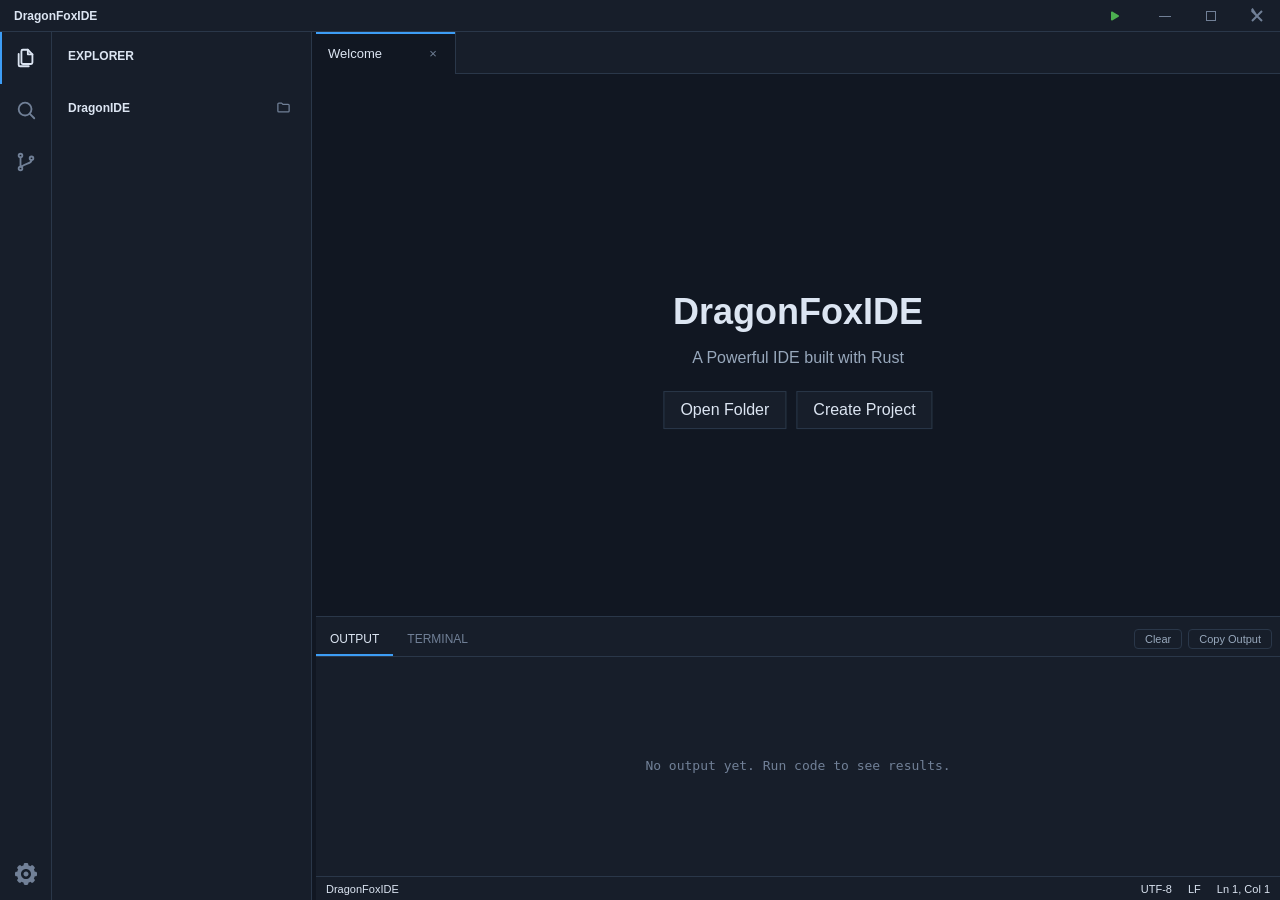
==== DragonFoxxDE/web/index.html @ bcfae8fe "removed database icon. useless :(" ====
<!DOCTYPE html>
<html lang="en">

<head>
    <meta charset="UTF-8">
    <meta name="viewport" content="width=device-width, initial-scale=1.0">
    <title>DragonFoxIDE</title>

    <link rel="stylesheet" href="css/main.css">

    <link rel="stylesheet" href="css/titlebar.css">

    <link rel="stylesheet" href="css/settings.css">

    <link id="highlight-theme" rel="stylesheet" href="css/themes/dark.css">

</head>

<body>

    <!-- Custom title bar-->
    <div id="titlebar">

        <div id="titlebar-content">
            <div id="titlebar-left" data-tauri-drag-region>
                <span id="app-title">DragonFoxIDE</span>
            </div>

            <div id="titlebar-center" data-tauri-drag-region>

            </div>

            <div id="titlebar-right">

                <button id="run-btn" class="titlebar-button run-button" title="Run Code (Ctrl+Alt+R)">
                    <svg width="16" height="16" viewBox="0 0 16 16">
                        <path fill="currentColor"
                            d="M11.596 8.697l-6.363 3.692c-.54.313-1.233-.066-1.233-.697V4.308c0-.63.692-1.01 1.233-.696l6.363 3.692a.802.802 0 0 1 0 1.393z" />
                    </svg>
                </button>
                <button id="minimize-btn" class="titlebar-button" title="Minimize">
                    <svg width="16" height="16" viewBox="0 0 16 16">
                        <path fill="currentColor" d="M14 8v1H2V8z" />
                    </svg>
                </button>

                <button id="maximize-btn" class="titlebar-button" title="Maximize">
                    <svg width="16" height="16" viewBox="0 0 16 16">
                        <path fill="currentColor" d="M3 3v10h10V3H3zm9 9H4V4h8v8z" />
                    </svg>
                </button>

                <button id="close-btn" class="titlebar-button" title="Close">
                    <svg width="16" height="16" viewBox="0 0 16 16">
                        <path fill="currentColor"
                            d="M2.3 1.3l1.4-1.4L8 6.6l4.3-4.3 1.4 1.4L9.4 8l4.3 4.3-1.4 1.4L8 9.4l-4.3 4.3-1.4-1.4L6.6 8 2.3 3.7z" />
                    </svg>
                </button>
            </div>
        </div>
    </div>

    <div id="app">

        <aside id="activity-bar">
            <button class="activity-button active" id="explorer-activity-btn" title="Explorer">
                <svg width="22" height="22" viewBox="0 0 24 24" fill="none" stroke="currentColor" stroke-width="2"
                    stroke-linecap="round" stroke-linejoin="round">
                    <path d="M14 3H8.5A1.5 1.5 0 0 0 7 4.5V17a1.5 1.5 0 0 0 1.5 1.5h9A1.5 1.5 0 0 0 19 17V8z" />
                    <path d="M14 3v5h5" />
                    <path d="M4 7.5v12A1.5 1.5 0 0 0 5.5 21H15" />
                </svg>
            </button>
            <button class="activity-button" id="search-activity-btn" title="Search (Ctrl+Shift+F)">
                <svg width="22" height="22" viewBox="0 0 24 24" fill="none" stroke="currentColor" stroke-width="2"
                    stroke-linecap="round">
                    <circle cx="11" cy="11" r="7" />
                    <line x1="16.5" y1="16.5" x2="21" y2="21" />
                </svg>
            </button>
            <button class="activity-button" id="git-activity-btn" title="Source Control (Ctrl+Shift+G)">
                <svg width="22" height="22" viewBox="0 0 24 24" fill="none" stroke="currentColor" stroke-width="2"
                    stroke-linecap="round">
                    <circle cx="6" cy="5" r="2" />
                    <circle cx="6" cy="19" r="2" />
                    <circle cx="18" cy="8" r="2" />
                    <path d="M6 7v10M18 10c0 4-6 3-11.5 7.5" />
                </svg>
                <span id="git-badge" class="activity-badge" style="display: none;"></span>
            </button>

            <div class="activity-spacer"></div>

            <button class="activity-button" id="settings-button" title="Settings"><img src="assets/icon/setting.svg"
                    alt="setting"></button>
        </aside>

        <aside id="sidebar">

            <div class="sidebar-header">
                <span data-i18n="explorer">EXPLORER</span>
            </div>

            <div id="file-explorer">

                <div class="explorer-section">
                    <span id="workspace-name" title="Click to open folder">DragonIDE</span>
                    <button id="explorer-open-btn-icon" class="explorer-header-btn" title="Open Folder">
                        <svg width="15" height="15" viewBox="0 0 24 24" fill="none" stroke="currentColor"
                            stroke-width="2" stroke-linejoin="round">
                            <path d="M3 6.5A1.5 1.5 0 0 1 4.5 5H9l2 2h8.5A1.5 1.5 0 0 1 21 8.5v9a1.5 1.5 0 0 1-1.5 1.5h-15A1.5 1.5 0 0 1 3 17.5z" />
                        </svg>
                    </button>
                </div>

                <div id="file-tree"></div>

            </div>

            <div id="search-view" style="display: none;">
                <input type="text" id="search-input" placeholder="Search in files..." autocomplete="off"
                    spellcheck="false">

                <label class="search-option">
                    <input type="checkbox" id="search-case-check">
                    <span data-i18n="caseSensitive">Case Sensitive</span>
                </label>

                <div id="search-summary" class="search-summary"></div>
                <div id="search-results"></div>
            </div>

            <div id="git-view" style="display: none;">
                <div id="git-no-repo" style="display: none;">
                    <p class="git-hint">This folder is not a Git repository.</p>

                    <button id="git-init-btn" class="git-button primary">Initialize Repository</button>
                </div>

                <div id="git-repo">
                    <div class="git-top">
                        <span id="git-branch" class="git-branch"></span>

                        <button id="git-refresh-btn" class="git-icon-btn" title="Refresh">↻</button>
                    </div>

                    <textarea id="git-message" rows="3" placeholder="Message (Ctrl+Enter to commit)" spellcheck="false"></textarea>

                    <div class="git-actions">
                        <button id="git-commit-btn" class="git-button primary">Commit</button>
                        <button id="git-pull-btn" class="git-button" title="git pull">Pull</button>
                        <button id="git-push-btn" class="git-button" title="git push">Push</button>
                    </div>

                    <div id="git-note" class="git-note"></div>

                    <div class="git-lists">
                        <div class="git-section-title">
                            <span>Staged changes <span id="git-staged-count" class="git-count"></span></span>

                            <button id="git-unstage-all-btn" class="git-icon-btn" title="Unstage all">-</button>
                        </div>

                        <div id="git-staged-list"></div>

                        <div class="git-section-title">
                            <span>Changes <span id="git-changes-count" class="git-count"></span></span>

                            <button id="git-stage-all-btn" class="git-icon-btn" title="Stage All">+</button>
                        </div>

                        <div id="git-changes-list"></div>
                    </div>
                </div>
            </div>
        </aside>

        <div id="sidebar-resizer" title="Drag to resize, double-click to reset"></div>


        <main id="main">
            <div id="tabs">

                <div class="tab active">
                    <span data-i18n="welcomeTab">Welcome</span>
                    <span class="tab-close">×</span>
                </div>


            </div>

            <section id="editor">

                <div id="welcome-screen" class="welcome">

                    <h1>DragonFoxIDE</h1>

                    <p data-i18n="welcomeSub">A Powerful IDE built with Rust</p>

                    <div class="welcome-actions">

                        <button id="open-folder-button" data-i18n="openFolder">Open Folder</button>

                        <button id="create-project-button" data-i18n="createProject">Create Project</button>
                    </div>

                </div>

                <div id="editor-container" style="display: none;">
                    <div id="line-numbers"></div>

                    <div id="code-editor-wrapper">
                        <textarea id="code-editor" wrap="off" spellcheck="false" autocomplete="off"
                            autocapitalize="off"></textarea>

                        <pre id="code-highlight"><code id="code-highlight-inner"></code></pre>
                    </div>
                </div>

                <div id="image-preview" style="display: none;">
                    <div id="image-preview-stage">
                        <img id="image-preview-img" alt="">
                    </div>
                    <div id="image-preview-info"></div>
                </div>

            </section>

            <div id="bottom-panel">

                <div id="panel-resizer" title="Drag to resize"></div>

                <div class="panel-tabs">

                    <button class="panel-tab active" data-panel="output" data-i18n="output">OUTPUT</button>
                    <button class="panel-tab" data-panel="terminal" data-i18n="terminal">TERMINAL</button>

                    <div id="execution-status" class="execution-status" style="display: none;">

                        <span id="status-text">Running....</span>
                        <span id="execution-time"></span>
                        <button id="stop-btn" class="stop-btn" title="Stop (Ctrl+Alt+R)" style="display: none;">■ <span
                                data-i18n="stop">Stop</span>
                        </button>
                    </div>

                    <div class="panel-actions">
                        <button id="clear-output-btn" class="panel-action-btn" data-i18n="clear">Clear</button>
                        <button id="copy-output-btn" class="panel-action-btn" data-i18n="copyOutput">Copy
                            Output</button>
                    </div>
                </div>

                <div id="panel-content" class="panel-content-enhanced">
                    <div id="output-content" style="display: none;"></div>

                    <div id="no-output" class="no-output-message">
                        <p data-i18n="noOutput">No output yet. Run code to see results!</p>
                    </div>

                    <div id="terminal-content" style="display: none;">
                        <pre id="terminal-output"></pre>
                        <div class="terminal-input-row">
                            <span class="terminal-prompt">$</span>
                            <input type="text" id="terminal-input" autocomplete="off" spellcheck="false">
                            <button id="terminal-stop-btn" class="stop-btn" title="Stop (Ctrl+C)"
                                style="display: none;">■ Stop</button>
                        </div>
                    </div>
                </div>
            </div>
            <footer id="status-bar">
                <div id="status-left">
                    <span>DragonFoxIDE</span>
                </div>
                <div id="status-right">
                    <span>UTF-8</span>
                    <span>LF</span>
                    <span id="cursor-position">Ln 1, Col 1</span>
                    <span id="saved-indicator" style="display: none;"></span>
                    <span id="saving-indicator" style="display: none;"></span>
                </div>
            </footer>
        </main>



        <div id="settings-modal" class="modal hidden">

            <div class="modal-backdrop"></div>
            <div class="modal-content">

                <div class="modal-header">
                    <h2 data-i18n="settingsTitle">Settings</h2>
                    <button class="modal-close" id="close-settings">×</button>
                </div>

                <div class="modal-body">

                    <div class="settings-section">
                        <label class="settings-label" data-i18n="theme">Theme</label>
                        <div class="settings-options">
                            <button class="theme-option active" data-theme="dark"
                                style="--swatch: linear-gradient(135deg, #111722 50%, #3d9df5 50%)">Dark</button>
                            <button class="theme-option" data-theme="light"
                                style="--swatch: linear-gradient(135deg, #f9fbff 50%, #1676d2 50%)">Light</button>
                            <button class="theme-option" data-theme="nord"
                                style="--swatch: linear-gradient(135deg, #29313f 50%, #88c0d0 50%)">Nord</button>
                            <button class="theme-option" data-theme="monokai"
                                style="--swatch: linear-gradient(135deg, #20231d 50%, #66d9ef 50%)">Monokai</button>
                            <button class="theme-option" data-theme="ember"
                                style="--swatch: linear-gradient(135deg, #1b1512 50%, #ff8a3d 50%)">Ember</button>
                            <button class="theme-option" data-theme="midnight"
                                style="--swatch: linear-gradient(135deg, #000 50%, #5eead4 50%)">Midnight</button>
                            <button class="theme-option" data-theme="glassmorphism"
                                style="--swatch: linear-gradient(135deg, #ff7a45 50%, #965cff 50%)">Glass</button>
                            <button class="theme-option" data-theme="frost"
                                style="--swatch: linear-gradient(135deg, #f2edf0 50%, #64d7cd 50%)">Frost</button>
                        </div>
                    </div>

                    <div class="settings-section">
                        <label class="settings-label" data-i18n="fontSize">Font Size</label>
                        <div class="settings-slider">
                            <input type="range" id="font-size-slider" min="10" max="34" value="14">
                            <span id="font-size-value">14px</span>
                        </div>
                    </div>

                    <div class="settings-section">
                        <label class="settings-label" data-i18n="tabSize">Tab Size</label>
                        <div class="settings-options">
                            <button class="tab-option" data-tab-size="2">2</button>
                            <button class="tab-option active" data-tab-size="4">4</button>
                            <button class="tab-option" data-tab-size="6">6</button>
                            <button class="tab-option" data-tab-size="8">8</button>
                        </div>
                    </div>

                    <div class="settings-section">
                        <label class="settings-label">
                            <input type="checkbox" id="line-wrap-toggle">
                            <span data-i18n="wordWrap">Word Wrap</span>
                        </label>
                    </div>

                    <div class="settings-section">
                        <label class="settings-label">
                            <input type="checkbox" id="auto-save-toggle">
                            <span data-i18n="autoSave">Auto Save</span>
                        </label>

                        <div class="settings-slider">
                            <label for="auto-save-interval" style="font-size: 11px; flex: 0 0 auto;">Interval
                                (sec):</label>
                            <input type="range" id="auto-save-interval" min="1" max="30" value="3" style="flex: 1;">
                            <span id="auto-save-value"
                                style="font-size: 12px; color: var(--text-primary); min-width: 35px; text-align: right;">3s</span>
                        </div>
                    </div>

                    <div class="settings-section">
                        <label class="settings-label">
                            <input type="checkbox" id="auto-brackets-toggle" checked>
                            <span data-i18n="autoBrackets">Auto Close Brackets</span>
                        </label>
                    </div>

                    <div class="settings-section">
                        <label class="settings-label" data-i18n="language">Language</label>

                        <div class="settings-options">
                            <button class="lang-option active" data-lang="en">English</button>
                            <button class="lang-option" data-lang="es">Español</button>
                        </div>
                    </div>
                </div>
            </div>
        </div>

        <div id="find-replace-modal" class="modal hidden">

            <div class="modal-backdrop"></div>

            <div class="modal-content find-replace-modal">
                <div class="modal-header">
                    <h2 data-i18n="findReplace">Find & Replace</h2>
                    <button class="modal-close" id="close-find-replace">×</button>
                </div>

                <div class="modal-body find-replace-body">

                    <div class="find-replace-group">
                        <label for="find-input" data-i18n="find">Find:</label>

                        <div class="find-input-wrapper">

                            <input type="text" id="find-input" placeholder="Find text..." autocomplete="off">

                            <button id="find-prev-btn" class="find-nav-btn" title="Previous match">↑</button>

                            <button id="find-next-btn" class="find-nav-btn" title="Next match">↓</button>
                        </div>

                        <div class="find-counter">
                            <span id="match-counter">0/0</span>
                        </div>
                    </div>

                    <div class="find-replace-group">
                        <label for="replace-input" data-i18n="replace">Replace:</label>

                        <div class="replace-input-wrapper">
                            <input type="text" id="replace-input" placeholder="Replace with..." autocomplete="off">

                            <button id="replace-btn" class="replace-action-btn" data-i18n="replaceOne">Replace</button>
                            <button id="replace-all-btn" class="replace-action-btn" data-i18n="replaceAll">Replace
                                All</button>
                        </div>
                    </div>

                    <div class="find-options">
                        <label class="find-option-label">

                            <input type="checkbox" id="case-sensitive-check">
                            <span data-i18n="caseSensitive">Case Sensitive</span>

                        </label>

                        <label class="find-option-label">

                            <input type="checkbox" id="whole-word-check">
                            <span data-i18n="wholeWord">Whole Word</span>
                        </label>

                        <label class="find-option-label">
                            <input type="checkbox" id="regex-check">
                            <span data-i18n="regex">Regex</span>
                        </label>
                    </div>
                </div>
            </div>
        </div>

        <div id="go-to-line-modal" class="modal hidden">

            <div class="modal-backdrop"></div>

            <div class="modal-content go-to-line-modal">

                <div class="modal-header">
                    <h2 data-i18n="goToLine">Go to Line</h2>

                    <button class="modal-close" id="close-go-to-line">×</button>
                </div>


                <div class="modal-body go-to-line-body">

                    <div class="go-to-line-input-group">

                        <label for="line-input" data-i18n="lineNumber">Line Number: </label>

                        <input type="number" id="line-input" placeholder="Enter line number..." min="1"
                            autocomplete="off">

                        <button id="go-btn" class="go-btn" data-i18n="go">Go</button>
                    </div>

                    <div class="go-to-line-info">
                        <span id="total-lines">Total lines: 0</span>
                    </div>
                </div>
            </div>
        </div>
    </div>


    <div id="quick-open-modal" class="modal hidden">

        <div class="modal-backdrop"></div>
        <div class="modal-content quick-open-content">
            <input type="text" id="quick-open-input" placeholder="Search files by name..." autocomplete="off"
                spellcheck="false">
            <div id="quick-open-results"></div>
        </div>
    </div>



    <div id="file-context-menu" class="context-menu hidden">
        <div class="menu-item" id="ctx-new-file" data-i18n="newFile">New File</div>
        <div class="menu-item" id="ctx-new-folder" data-i18n="newFolder">New Folder</div>
        <div class="menu-separator"></div>
        <div class="menu-item" id="ctx-rename" data-i18n="rename">Rename</div>
        <div class="menu-item" id="ctx-delete" data-i18n="delete">Delete</div>
        <div class="menu-separator"></div>
        <div class="menu-item" id="ctx-copy-path" data-i18n="copyPath">Copy Path</div>
    </div>


    <script src="lib/highlight.min.js"></script>
    <script src="js/i18n.js"></script>
    <script src="js/settings.js"></script>
    <script src="js/icons.js"></script>
    <script src="js/go-to-line.js"></script>
    <script src="js/find-replace.js"></script>
    <script src="js/auto-save.js"></script>
    <script src="js/bracket-matching.js"></script>
    <script src="js/code-execution.js"></script>
    <script src="js/search.js"></script>
    <script src="js/quick-open.js"></script>
    <script src="js/source-control.js"></script>
    <script src="js/terminal.js"></script>
    <script src="js/panel-resize.js"></script>
    <script src="js/layout.js"></script>
    <script src="js/image-preview.js"></script>
    <script src="js/file-icons.js"></script>
    <script src="js/main.js"></script>
    <script src="js/titlebar.js"></script>
</body>

</html>
---- DragonFoxxDE/web/css/main.css ----
* {
    box-sizing: border-box;
}

html,
body {
    margin: 0;
    width: 100%;
    height: 100%;
    overflow: hidden;
    font-family: "Segoe UI", Tahoma, Geneva, Verdana, sans-serif;
    background: var(--bg-primary);
    color: var(--text-primary);
}

button {
    font: inherit;
    transition: background-color 0.18s ease, border-color 0.18s ease, color 0.18s ease, transform 0.18s ease;
}

::-webkit-scrollbar {
    width: 10px;
    height: 10px;
}

::-webkit-scrollbar-track,
::-webkit-scrollbar-corner {
    background: transparent;
}

::-webkit-scrollbar-thumb {
    background: color-mix(in srgb, var(--text-muted) 40%, transparent);
    background-clip: padding-box;
    border: 2px solid transparent;
    border-radius: 10px;
}

::-webkit-scrollbar-thumb:hover {
    background-color: color-mix(in srgb, var(--text-muted) 65%, transparent);
}

button:focus-visible {
    outline: 2px solid var(--accent-blue);
    outline-offset: 2px;
}

#app {
    display: flex;
    width: 100vw;
    height: calc(100vh - 30px);
}

#activity-bar {
    width: 52px;
    display: flex;
    flex-direction: column;
    align-items: center;
    background: var(--bg-secondary);
    border-right: 1px solid var(--border);
}

.activity-button {
    width: 52px;
    height: 52px;
    border: 0;
    background: transparent;
    color: var(--text-muted);
    cursor: pointer;
    display: flex;
    align-items: center;
    justify-content: center;
    padding: 0;
}

.activity-button img,
.activity-button svg {
    width: 22px;
    height: 22px;
    pointer-events: none;
    color: inherit;
    transition: color 0.15s ease, opacity 0.15s ease;
}

.activity-button:hover {
    color: var(--text-primary);
}

.activity-button.active {
    color: var(--text-primary);
    box-shadow: inset 2px 0 0 var(--accent-blue);
}

.activity-spacer {
    flex: 1;
}

#sidebar {
    width: 260px;
    display: flex;
    flex-direction: column;
    background: var(--bg-secondary);
    border-right: 1px solid var(--border);
}

.sidebar-header {
    height: 48px;
    display: flex;
    align-items: center;
    padding: 0 16px;
    font-size: 12px;
    font-weight: bold;
    color: var(--text-primary);
}

#file-explorer {
    padding: 8px;
    min-height: 0;
    overflow: auto;
}

.explorer-section {
    display: flex;
    align-items: center;
    justify-content: space-between;
    padding: 8px;
    font-size: 12px;
    font-weight: bold;
    color: var(--text-primary);
    user-select: none;
}

#workspace-name {
    cursor: pointer;
    overflow: hidden;
    text-overflow: ellipsis;
    white-space: nowrap;
}

#workspace-name:hover {
    color: var(--accent-blue);
}

.explorer-header-btn {
    background: transparent;
    border: none;
    cursor: pointer;
    display: grid;
    place-items: center;
    padding: 4px;
    border-radius: 4px;
    color: var(--text-muted);
    line-height: 1;
    transition: background-color 0.15s ease, color 0.15s ease;
}

.explorer-header-btn:hover {
    background: var(--accent-hover);
    color: var(--text-primary);
}

.explorer-empty {
    padding: 20px 12px;
    color: var(--text-muted);
    font-size: 13px;
}

#main {
    flex: 1;
    min-width: 0;
    display: flex;
    flex-direction: column;
}

#tabs {
    height: 42px;
    display: flex;
    background: var(--bg-secondary);
    border-bottom: 1px solid var(--border);
}

.tab {
    min-width: 140px;
    height: 42px;
    display: flex;
    align-items: center;
    justify-content: space-between;
    padding: 0 12px;
    background: var(--bg-primary);
    border-right: 1px solid var(--border);
    font-size: 13px;
    color: var(--text-secondary);
    cursor: pointer;
    transition: background-color 0.18s ease, border-color 0.18s ease, color 0.18s ease;
}

.tab:hover {
    background: var(--accent-hover);
}

.tab.active {
    color: var(--text-primary);
    box-shadow: inset 0 2px 0 var(--accent-blue);
}

.tab-close {
    display: grid;
    place-items: center;
    width: 20px;
    height: 20px;
    margin-left: 12px;
    border-radius: 5px;
    color: var(--text-muted);
    opacity: 0;
    transition: color 0.18s ease, background-color 0.18s ease, opacity 0.18s ease;
}

.tab:hover .tab-close,
.tab.active .tab-close,
.tab.unsaved .tab-close {
    opacity: 1;
}

.tab-close:hover {
    background: var(--accent-active);
    color: var(--text-primary);
}

#editor {
    flex: 1;
    min-height: 120px;
    position: relative;
    overflow: hidden;
    background: var(--bg-primary);
}

.welcome {
    position: absolute;
    top: 50%;
    left: 50%;
    transform: translate(-50%, -50%);
    text-align: center;
}

.welcome h1 {
    margin-bottom: 8px;
    font-size: 36px;
    color: var(--text-primary);
}

.welcome p {
    color: var(--text-secondary);
}

.welcome-actions {
    display: flex;
    gap: 10px;
    justify-content: center;
    margin-top: 24px;
}

.welcome-actions button {
    padding: 9px 16px;
    border: 1px solid var(--border);
    background: var(--bg-secondary);
    color: var(--text-primary);
    cursor: pointer;
}

.welcome-actions button:hover {
    background: var(--accent-hover);
}

#bottom-panel {
    height: 260px;
    min-height: 37px; /* the panel tabs stay visible */
    display: flex;
    flex-direction: column;
    background: var(--bg-secondary);
    border-top: 1px solid var(--border);
}

.panel-tabs {
    height: 36px;
    display: flex;
    border-bottom: 1px solid var(--border);
}

.panel-tab {
    padding: 0 14px;
    border: 0;
    background: transparent;
    color: var(--text-muted);
    cursor: pointer;
    font-size: 12px;
    transition: background-color 0.18s ease, color 0.18s ease;
}

.panel-tab:hover {
    color: var(--text-primary);
}

.panel-tab.active {
    color: var(--text-primary);
    box-shadow: inset 0 -2px 0 var(--accent-blue);
}

#panel-content {
    padding: 0;
    min-height: 0;
    color: var(--text-secondary);
    font-size: 13px;
}

#status-bar {
    height: 24px;
    display: flex;
    align-items: center;
    justify-content: space-between;
    padding: 0 10px;
    background: var(--bg-secondary);
    border-top: 1px solid var(--border);
    font-size: 11px;
}

#status-right {
    display: flex;
    gap: 16px;
}

#file-tree {
    padding: 4px 0;
    overflow-y: auto;
}

.file-entry {
    display: flex;
    align-items: center;
    min-height: 24px;
    padding: 2px 8px;
    color: var(--text-primary);
    font-size: 13px;
    cursor: pointer;
    user-select: none;
    border-radius: 4px;
    transition: background-color 0.15s ease, color 0.15s ease;
}

.file-entry:hover {
    background: var(--accent-hover);
}

.file-entry.directory {
    font-weight: 500;
}

.file-arrow {
    position: relative;
    width: 18px;
    height: 16px;
    flex-shrink: 0;
    color: var(--text-secondary);
    text-align: center;
}

.file-arrow.collapsed::after,
.file-arrow.expanded::after {
    content: "";
    position: absolute;
    top: 5px;
    left: 4px;
    width: 5px;
    height: 5px;
    border-right: 1px solid currentColor;
    border-bottom: 1px solid currentColor;
    transform: rotate(-45deg);
    transition: transform 0.15s ease;
}

.file-arrow.expanded::after {
    top: 3px;
    transform: rotate(45deg);
}

.file-icon {
    position: relative;
    width: 16px;
    height: 16px;
    flex-shrink: 0;
    margin-right: 5px;
    color: var(--text-secondary);
}

.file-icon.folder::before,
.file-icon.file::before {
    content: "";
    position: absolute;
    inset: 4px 1px 2px;
    border: 1px solid currentColor;
    border-radius: 2px;
}

.file-icon.folder::after {
    content: "";
    position: absolute;
    top: 2px;
    left: 2px;
    width: 7px;
    height: 4px;
    border: 1px solid currentColor;
    border-bottom: 0;
    border-radius: 2px 2px 0 0;
}

.file-icon.file::before {
    inset: 2px 3px;
}

.file-name {
    overflow: hidden;
    white-space: nowrap;
    text-overflow: ellipsis;
}

.file-children {
    margin-left: 18px;
}

#code-editor:focus {
    outline: none;
}

#code-editor::selection {
    background: color-mix(in srgb, var(--accent-blue) 45%, transparent);
}

#editor-container {
    display: flex;
    width: 100%;
    height: 100%;
    overflow: hidden;
}

#line-numbers {
    width: 56px;
    flex-shrink: 0;
    padding-top: 16px;
    background: var(--editor-line-number-bg);
    color: var(--editor-line-number);
    font-family: "Cascadia Code", "Consolas", "Courier New", monospace !important;
    font-size: 14px;
    line-height: 1.6 !important;
    text-align: right;
    user-select: none;
    overflow: hidden;
    letter-spacing: 0px !important;
    word-spacing: 0px !important;
    font-variant-ligatures: none !important;
    font-feature-settings: "liga" 0, "calt" 0 !important;
}

#line-numbers div {
    padding-right: 12px;
    height: 1.6em;
    line-height: 1.6;
    font-family: inherit;
    font-size: inherit;
}

#code-editor-wrapper {
    position: relative;
    flex: 1;
    width: 100%;
    height: 100%;
    overflow: hidden;
}

#code-editor,
#code-highlight {
    position: absolute;
    top: 0;
    left: 0;
    width: 100%;
    height: 100%;
    margin: 0 !important;
    padding: 16px !important;
    border: 0 !important;
    outline: none !important;
    box-sizing: border-box !important;
    font-family: "Cascadia Code", "Consolas", "Courier New", monospace !important;
    font-size: 14px;
    line-height: 1.6 !important;
    letter-spacing: 0px !important;
    word-spacing: 0px !important;
    tab-size: 4;
    white-space: pre;
    overflow-wrap: normal;
    word-break: normal;
    overflow: auto;
    scrollbar-gutter: stable;
    font-variant-ligatures: none !important;
    font-feature-settings: "liga" 0, "calt" 0 !important;
    -webkit-font-smoothing: antialiased !important;
    -moz-osx-font-smoothing: grayscale !important;
    text-rendering: optimizeSpeed !important;
}

#code-editor {
    resize: none !important;
    background: transparent !important;
    color: transparent !important;
    caret-color: var(--editor-cursor, #528bff) !important;
    z-index: 2;
}

#code-highlight {
    background: var(--editor-bg) !important;
    color: var(--editor-text) !important;
    pointer-events: none !important;
    z-index: 1;
}

#code-highlight code,
#code-highlight-inner,
pre#code-highlight code,
pre#code-highlight code.hljs,
code.hljs {
    display: block !important;
    background: transparent !important;
    padding: 0 !important;
    margin: 0 !important;
    border: 0 !important;
    border-radius: 0 !important;
    overflow: visible !important;
    font-family: inherit !important;
    font-size: inherit !important;
    line-height: inherit !important;
    letter-spacing: inherit !important;
    word-spacing: inherit !important;
    tab-size: inherit !important;
    white-space: inherit !important;
    font-variant-ligatures: none !important;
    font-feature-settings: "liga" 0, "calt" 0 !important;
    box-sizing: border-box !important;
}

#code-editor::-webkit-scrollbar,
#code-highlight::-webkit-scrollbar {
    width: 10px;
    height: 10px;
}

#code-editor::-webkit-scrollbar-track,
#code-highlight::-webkit-scrollbar-track {
    background: transparent;
}

#code-highlight::-webkit-scrollbar-thumb {
    background: transparent;
}





/* file tree context menu */
.context-menu {
    position: fixed;
    z-index: 2000;

    min-width: 180px;
    background: var(--bg-tertiary);
    border: 1px solid var(--border);
    border-radius: 8px;
    padding: 5px;
    box-shadow: 0 12px 28px rgba(0, 0, 0, 0.35);
    font-size: 13px;
    user-select: none;
}

.context-menu.hidden {
    display: none;
}

.context-menu .menu-item {
    min-height: 30px;
    padding: 6px 10px;
    border-radius: 4px;
    color: var(--text-primary);
    cursor: pointer;
    transition: background-color 0.15s ease;
}

.context-menu .menu-item:hover {
    background: var(--accent-hover);
}

.context-menu .menu-separator {
    height: 1px;
    background: var(--border);
    margin: 5px 4px;
}

.bracket-highlight {
    background: rgba(100, 181, 246, 0.3);
    border-bottom: 2px solid var(--accent-blue);
}

.bracket-highlight.current {
    background: rgba(100, 181, 246, 0.5);
    border-bottom: 2px solid #fff;
    font-weight: bold;
}

.matching-bracket-indicator {
    position: absolute;
    border: 1px solid var(--accent-blue);
    pointer-events: none;
    border-radius: 2px;
}

@keyframes bracket-pulse {
    0% {
        box-shadow: 0 0 0 0 rgba(100, 181, 246, 0.7);
    }

    70% {
        box-shadow: 0 0 0 10px rgba(100, 181, 246, 0);
    }

    100% {
        box-shadow: 0 0 0 0 rgba(100, 181, 246, 0);
    }
}

.bracket-pulse {
    animation: bracket-pulse 0.5s ease-out;
}


/* Code executaion style */

#run-btn {
    color: #4caf50;
    margin-right: 4px;
}

#run-btn:hover {
    background: rgba(76, 175, 80, 0.2);
    color: #66bb6a;
}

#run-btn:active {
    background: rgba(76, 175, 80, 0.3);
}

#run-btn.running {
    animation: spin-icon 1s linear infinite;
    color: #ffc107;
}

@keyframes spin-icon {
    0% {
        transform: rotate(0deg);
    }

    100% {
        transform: rotate(360deg);
    }
}

.panel-header {
    padding: 8px 14px;
    border-bottom: 1px solid var(--border);
    background: var(--bg-primary);
    display: flex;
    align-items: center;
    gap: 12px;
    font-size: 11px;
}

.execution-status {
    display: flex;
    align-items: center;
    gap: 8px;
    color: var(--accent-blue);
    font-weight: 600;
}

#execution-status {
    flex: 1;
}


.stop-btn {
    margin-left: auto;
    padding: 3px 10px;
    border: 1px solid #ff6b6b;
    background: transparent;
    color: #ff6b6b;
    border-radius: 4px;
    font-size: 11px;
    font-weight: 600;
    cursor: pointer;
}

.stop-btn:hover {
    background: rgba(255, 107, 107, 0.15);
}

#status-text {
    text-transform: uppercase;
    letter-spacing: 0.5px;
}

#execution-time {
    color: var(--text-secondary);
    font-family: monospace;
}

.panel-content-enhanced {
    flex: 1;
    overflow-y: auto;
    padding: 12px 14px;
    font-family: "Cascadia Code", monospace;
    font-size: 13px;
    line-height: 1.6;
    color: var(--text-secondary);
    word-wrap: break-word;
}

.no-output-message {
    display: flex;
    align-items: center;
    justify-content: center;
    height: 100%;
    color: var(--text-muted);
    text-align: center;
}

.no-output-message p {
    margin: 0;
}

.output-line {
    margin-bottom: 4px;
}

.output-line.success {
    color: #4caf50;
}

.output-line.error {
    color: #ff6b6b;
    font-weight: 600;
}

.output-line.info {
    color: var(--accent-blue);
}

.output-line.warning {
    color: #ffc107;
}

.panel-footer {
    display: flex;
    gap: 8px;
    padding: 8px 14px;
    border-top: 1px solid var(--border);
    background: var(--bg-primary);
}

.panel-footer-btn {
    padding: 6px 12px;
    border: 1px solid var(--border);
    background: var(--bg-secondary);
    color: var(--text-primary);
    border-radius: 4px;
    cursor: pointer;
    font-size: 11px;
    font-weight: 600;
    transition: all 0.15s ease;
}

.panel-footer-btn:hover {
    background: var(--accent-hover);
    border-color: var(--accent-active);
}

.panel-footer-btn:active {
    transform: scale(0.95);
}


#panel-resizer {
    height: 4px;
    flex-shrink: 0;
    cursor: ns-resize;
    background: transparent;
    transition: background 0.15s ease;
}

#panel-resizer:hover,
#panel-resizer.dragging {
    background: var(--accent-blue);
}

.panel-tabs {

    flex-shrink: 0;
    padding-right: 8px;
}

.panel-tabs .execution-status {
    align-self: center;
    margin-left: 16px;
    font-size: 11px;
}

.panel-actions {
    display: flex;
    gap: 6px;
    margin-left: auto;
    align-self: center;
}

.panel-action-btn {
    padding: 3px 10px;
    border: 1px solid var(--border);
    background: transparent;
    color: var(--text-secondary);
    border-radius: 4px;
    font-size: 11px;
    cursor: pointer;
}

.panel-action-btn:hover {
    background: var(--accent-hover);
    color: var(--text-primary);
}

#output-content {
    padding: 10px 14px;
    white-space: pre-wrap;
}


/* Custom terminal style */
#terminal-content {
    display: flex;
    flex-direction: column;
    height: 100%;
    min-height: 0;
    background-color: var(--editor-bg);
    color: var(--editor-text);
    font-family: Consolas, "Courier New", monospace;
    font-size: 14px;
    padding: 8px 12px;
    box-sizing: border-box;

}

#terminal-output {
    margin: 0;
    white-space: pre-wrap;
    flex: 1;
    min-height: 0;
    overflow-y: auto;
}

.terminal-input-row {
    display: flex;
    align-items: center;
    margin-top: 5px;
}

.terminal-prompt {
    color: #4CAF50;
    margin-right: 8px;
    font-weight: bold;
}

#terminal-input {
    background: transparent;
    border: none;
    color: var(--editor-text);
    font-family: inherit;
    font-size: inherit;
    flex-grow: 1;
    outline: none;
}

.terminal-command {
    color: #4CAF50;
}

.terminal-error {
    color: #ff6b6b
}

.terminal-warning {
    color: #e5c07b
}


/* Search across files */
#search-view {
    display: flex;
    flex-direction: column;
    flex: 1;
    min-height: 0;
    padding: 8px;
    gap: 8px;
}

#search-input {
    width: 100%;
    padding: 6px 8px;
    border: 1px solid var(--border);
    border-radius: 4px;
    background: var(--bg-primary);
    color: var(--text-primary);
    font-size: 13px;
    outline: none;
}

#search-input:focus {
    border-color: var(--accent-blue);
}

.search-option {
    display: flex;
    align-items: center;
    gap: 6px;
    font-size: 12px;
    color: var(--text-secondary);
    cursor: pointer;
    user-select: none;
}

.search-option input {
    accent-color: var(--accent-blue);
}

.search-summary {
    font-size: 11px;
    color: var(--text-muted);
}

#search-results {
    flex: 1;
    min-height: 0;
    overflow-y: auto;
}

.search-file-group {
    margin-bottom: 6px;
}

.search-file-name {
    padding: 4px;
    font-size: 12px;
    font-weight: 600;
    color: var(--text-primary);
    white-space: nowrap;
    overflow: hidden;
    text-overflow: ellipsis;
}

.search-file-count {
    margin-left: 6px;
    font-weight: normal;
    color: var(--text-muted);
}

.search-result {
    display: flex;
    gap: 8px;
    padding: 3px 4px 3px 14px;
    font-size: 12px;
    color: var(--text-secondary);
    border-radius: 4px;
    cursor: pointer;
    white-space: nowrap;
    overflow: hidden;
}

.search-result:hover {
    background: var(--accent-hover);
    color: var(--text-primary);
}

.search-line-number {
    min-width: 28px;
    flex-shrink: 0;
    text-align: right;
    color: var(--text-muted);
    font-family: monospace;
}

.search-line-text {
    overflow: hidden;
    text-overflow: ellipsis;
    font-family: "Cascadia Code", Consolas, monospace;
}

.search-match {
    background: #ffe600;
    color: #111111;
    font-weight: bold;
    border-radius: 2px;
    padding: 0 1px;
}

/* drag the explorer edge */
#sidebar-resizer {
    width: 4px;
    flex-shrink: 0;
    cursor: ew-resize;
    background: transparent;
    transition: background 0.15s ease;
}

#sidebar-resizer:hover,
#sidebar-resizer.dragging {
    background: var(--accent-blue);
}


/* drag tab*/
.tab.drop-before {
    box-shadow: inset 3px 0 0 var(--accent-blue);
}

.tab.drop-after {
    box-shadow: inset -3px 0 0 var(--accent-blue);
}

.tab.dragging {
    opacity: 0.5;
}


/* image preview gwakkkk */
#image-preview {
    width: 100%;
    height: 100%;
    flex-direction: column;
}

#image-preview-stage {
    flex: 1;
    min-height: 0;
    display: flex;
    overflow: auto;
    padding: 16px;

    background-image: conic-gradient(rgba(128, 128, 128, 0.15) 25%, transparent 0 50%, rgba(128, 128, 128, 0.15) 0 75%, transparent 0);
    background-size: 20px 20px;
}

#image-preview-img {
    margin: auto;
    max-width: 100%;
    max-height: 100%;
    object-fit: contain;
    cursor: zoom-in;
}

#image-preview-img.actual-size {
    max-width: none;
    max-height: none;
    cursor: zoom-out;
}

#image-preview-info {
    flex-shrink: 0;
    padding: 6px 12px;
    font-size: 12px;
    color: var(--text-muted);
    border-top: 1px solid var(--border);
    background: var(--bg-secondary);
}


/* zoom msg */
#zoom-toast {
    position: fixed;
    top: 50px;
    left: 50%;
    transform: translateX(-50%);
    padding: 6px 14px;
    border-radius: 6px;
    background: var(--bg-tertiary);
    border: 1px solid var(--border);
    color: var(--text-primary);
    font-size: 13px;
    z-index: 2000;
    opacity: 0;
    pointer-events: none;
    transition: opacity 0.15s ease;

}

#zoom-toast.visible {
    opacity: 1;
}


/* file type icons */
.file-icon.has-icon {
    background-size: 16px 16px;
    background-repeat: no-repeat;
    background-position: center;
}

.file-icon.file.has-icon::before {
    content: none;
}

.tab-name {
    display: inline-flex;
    align-items: center;
    gap: 6px;
}

.tab-icon {
    width: 14px;
    height: 14px;
    flex-shrink: 0;
    background-size: contain;
    background-repeat: no-repeat;
    background-position: center;
}

/* source control */
.activity-button {
    position: relative;
}

.activity-badge {
    position: absolute;
    right: 8px;
    bottom: 8px;
    min-width: 16px;
    height: 16px;
    padding: 0 4px;
    border-radius: 8px;
    background: var(--accent-blue);
    color: #fff;
    font-size: 10px;
    line-height: 16px;
    text-align: center;
    pointer-events: none;
}

#git-view {
    flex-direction: column;
    flex: 1;
    min-height: 0;
    padding: 8px;
}

#git-repo {
    display: flex;
    flex-direction: column;
    flex: 1;
    min-height: 0;
    gap: 8px;
}

.git-top, 
.git-section-title {
    display: flex;
    align-items: center;
    justify-content: space-between;
}

.git-branch {
    font-size: 12px;
    color: var(--text-secondary);
    white-space: nowrap;
    overflow: hidden;
    text-overflow: ellipsis;
}

#git-message {
    width: 100%;
    padding: 6px 8px;
    border: 1px solid var(--border);
    border-radius: 4px;
    background: var(--bg-primary);
    color: var(--text-primary);
    font: inherit;
    font-size: 13px;
    resize: vertical;
    outline: none;
}

#git-message:focus {
    border-color: var(--accent-blue);
}

.git-actions {
    display: flex;
    gap: 6px;
}

.git-button {
    padding: 5px 10px;
    border: 1px solid var(--border);
    border-radius: 4px;
    background: var(--bg-tertiary, var(--bg-primary));
    color: var(--text-primary);
    font-size: 12px;
    cursor: pointer;
}

.git-button.primary {
    flex: 1;
    border-color: var(--accent-blue);
    background: var(--accent-blue);
    color: #fff;
}

.git-button:hover:not(:disabled) {
    filter: brightness(1.15);
}

.git-button:disabled,
.git-icon-btn:disabled {
    opacity: 0.5;
    cursor: default;
}

.git-icon-btn {
    width: 22px;
    height: 22px;
    padding: 0;
    border: 0;
    border-radius: 4px;
    background: transparent;
    color: var(--text-secondary);
    font-size: 15px;
    line-height: 22px;
    cursor: pointer;
}

.git-icon-btn:hover:not(:disabled) {
    background: var(--accent-hover);
    color: var(--text-primary);
}

.git-note {
    font-size: 11px;
    color: var(--text-muted);
    white-space: pre-wrap;
    word-break: break-word;
}

.git-note:empty {
    display: none;
}

.git-note.error {
    color: #e06c75;
}

.git-hint {
    margin: 4px 0 10px;
    font-size: 12px;
    color: var(--text-secondary);
}

.git-lists {
    flex: 1;
    min-height: 0;
    overflow-y: auto;
}

.git-section-title {
    padding: 6px 2px 4px;
    font-size: 11px;
    font-weight: 600;
    text-transform: uppercase;
    color: var(--text-secondary);
}


.git-count {
    margin-left: 4px;
    font-weight: normal;
    color: var(--text-muted);
}

.git-file {
    display: flex;
    align-items: center;
    gap: 6px;
    padding: 3px 4px 3px 8px;
    font-size: 12px;
    border-radius: 4px;
    cursor: pointer;
    white-space: nowrap;
}


.git-file:hover {
    background: var(--accent-hover);
}

.git-file-name {
    color: var(--text-primary);
    flex-shrink: 0;
}

.git-file-folder {
    flex: 1;
    min-width: 0;
    overflow: hidden;
    text-overflow: ellipsis;
    color: var(--text-muted);
    font-size: 11px;
}

.git-file .git-icon-btn{
    visibility: hidden;
}

.git-file:hover .git-icon-btn {
    visibility: visible;
}

.git-status {
    width: 12px;
    text-align: center;
    font-weight: 600;
    font-family: monospace;
}

.git-status-M,
.git-status-R,
.git-status-C {
    color: #e5c07b;
}

.git-status-A,
.git-status-U {
    color: #98c379;
}

.git-status-D,
.git-status-conflict {
    color: #e06c75;
}
---- DragonFoxxDE/web/css/titlebar.css ----
#titlebar {
    height: 32px;
    flex: 0 0 32px;
    background: var(--titlebar-bg, #191b22);
    border-bottom: 1px solid var(--border);
    color: var(--text-primary);
    user-select: none;
    -webkit-user-select: none;
}

#titlebar-content {
    display: grid;
    grid-template-columns: 1fr minmax(0, 1fr) 1fr;
    align-items: center;
    width: 100%;
    height: 100%;
}

#titlebar-left,
#titlebar-center,
#titlebar-right {
    min-width: 0;
    height: 100%;
    display: flex;
    align-items: center;
}

#titlebar-left {
    padding-left: 14px;
}

#app-title {
    font-size: 12px;
    font-weight: 600;
}

#titlebar-center {
    justify-content: center;
    overflow: hidden;
    color: var(--text-secondary);
    font-size: 12px;
    white-space: nowrap;
    text-overflow: ellipsis;
}

#titlebar-right {
    justify-content: flex-end;
}

.titlebar-modified {
    color: var(--text-muted);
}

.titlebar-button {
    width: 46px;
    height: 32px;
    border: 0;
    background: transparent;
    color: var(--text-muted);
    cursor: pointer;
    display: grid;
    place-items: center;
    padding: 0;
}

.titlebar-button:hover {
    background: var(--accent-hover);
    color: var(--text-primary);
}

#close-btn:hover,
#close-btn:active {
    background: #c42b1c;
    color: #fff;
}

#app {
    height: calc(100vh - 32px);
}
---- DragonFoxxDE/web/css/settings.css ----
.modal {
    position: fixed;
    top: 0;
    left: 0;
    width: 100vw;
    height: 100vh;
    z-index: 1000;
    display: flex;
    align-items: center;
    justify-content: center;
}

.modal.hidden {
    display: none;
}

.modal-content {
    animation: modal-in 0.16s ease-out;
}

@keyframes modal-in {
    from {
        opacity: 0;
        transform: translateY(6px) scale(0.985);
    }
}

@media (prefers-reduced-motion: reduce) {
    .modal-content {
        animation: none;
    }
}

.modal-backdrop {
    position: absolute;
    top: 0;
    left: 0;
    width: 100%;
    height: 100%;
    background: rgba(0, 0, 0, 0.65);
    z-index: 1;
}

.modal-content {
    position: relative;
    z-index: 2;
    background: var(--bg-tertiary);
    border: 1px solid var(--border);
    border-radius: 8px;
    width: 90%;
    max-width: 480px;
    max-height: 80vh;
    display: flex;
    flex-direction: column;
    box-shadow: 0 20px 60px rgba(0, 0, 0, 0.8);
}

.modal-header {
    display: flex;
    align-items: center;
    justify-content: space-between;
    padding: 16px 20px;
    border-bottom: 1px solid var(--border);
}

.modal-header h2 {
    margin: 0;
    font-size: 16px;
    color: var(--text-primary);
    font-weight: 600;
}

.modal-close {
    background: transparent;
    border: none;
    color: var(--text-muted);
    font-size: 24px;
    cursor: pointer;
    padding: 0;
    width: 28px;
    height: 28px;
    display: flex;
    align-items: center;
    justify-content: center;
    border-radius: 4px;
    line-height: 1;
}

.modal-close:hover {
    color: var(--text-primary);
    background: var(--accent-hover);
}

.modal-body {
    padding: 20px;
    overflow-y: auto;
    flex: 1;
    display: flex;
    flex-direction: column;
    gap: 20px;
}

.settings-section {
    display: flex;
    flex-direction: column;
}

.settings-label {
    display: flex;
    align-items: center;
    font-size: 12px;
    font-weight: 600;
    color: var(--text-secondary);
    margin-bottom: 8px;
    text-transform: uppercase;
    letter-spacing: 0.5px;
    user-select: none;
}

.settings-label input[type="checkbox"] {
    margin-right: 10px;
    cursor: pointer;
    accent-color: var(--accent-blue);
    width: 16px;
    height: 16px;
}

.settings-options {
    display: grid;
    grid-template-columns: repeat(auto-fit, minmax(100px, 1fr));
    gap: 8px;
}

.theme-option,
.tab-option,
.lang-option {
    padding: 8px 12px;
    border: 1px solid var(--border);
    border-radius: 4px;
    background: var(--bg-primary);
    color: var(--text-primary);
    cursor: pointer;
    font-size: 13px;
    transition: all 0.15s ease;
    text-align: center;
}

.theme-option {
    display: flex;
    align-items: center;
    justify-content: center;
    gap: 8px;
}

.theme-option::before {
    content: "";
    width: 12px;
    height: 12px;
    flex-shrink: 0;
    border-radius: 50%;
    background: var(--swatch);
    box-shadow: 0 0 0 1px rgba(128, 128, 128, 0.45);
}

.theme-option:hover,
.tab-option:hover,
.lang-option:hover {
    background: var(--accent-hover);
    border-color: var(--accent-active);
}

.theme-option.active,
.tab-option.active,
.lang-option.active {
    background: var(--accent-blue);
    border-color: var(--accent-blue);
    color: var(--accent-ink, #fff);
    font-weight: 500;
}

.settings-slider {
    display: flex;
    align-items: center;
    gap: 14px;
}

.settings-slider input[type="range"] {
    flex: 1;
    height: 6px;
    border-radius: 3px;
    background: var(--accent-active);
    outline: none;
    -webkit-appearance: none;
}

.settings-slider input[type="range"]::-webkit-slider-thumb {
    -webkit-appearance: none;
    appearance: none;
    width: 16px;
    height: 16px;
    border-radius: 50%;
    background: var(--accent-blue);
    cursor: pointer;
}

.settings-slider input[type="range"]::-moz-range-thumb {
    width: 16px;
    height: 16px;
    border-radius: 50%;
    background: var(--accent-blue);
    cursor: pointer;
    border: none;
}

#font-size-value {
    font-size: 13px;
    color: var(--text-primary);
    min-width: 40px;
    text-align: right;
    font-family: monospace;
}


/* go to line dialog style */

.go-to-line-content {
    max-width: 400px;
}

.go-to-line-body {
    padding: 20px !important;
}

.go-to-line-input-group {
    display: flex;
    gap: 8px;
    margin-bottom: 12px;
}

.go-to-line-input-group label {

    display: flex;
    align-items: center;
    font-size: 13px;
    font-weight: 600;
    color: var(--text-secondary);
    white-space: nowrap;
    min-width: 100px;
}

.go-to-line-input-group input {
    flex: 1;
    padding: 8px 12px;
    border: 1px solid var(--border);
    background: var(--bg-primary);
    color: var(--text-primary);
    border-radius: 4px;
    font-size: 13px;
    font-family: monospace;
}

.go-to-line-input-group input:focus {
    outline: 1px solid var(--accent-blue);
    border-color: var(--accent-blue);
}

.go-to-line-input-group input::placeholder {
    color: var(--text-muted);
}

.go-btn {
    padding: 8px 16px;
    border: 1px solid var(--accent-blue);
    background: var(--accent-blue);
    color: var(--accent-ink, #fff);
    border-radius: 4px;
    cursor: pointer;
    font-size: 13px;
    font-weight: 600;
    transition: all 0.15s ease;
    white-space: nowrap;
}


.go-btn:hover {
    background: color-mix(in srgb, var(--accent-blue) 80%, black 20%);
    border-color: color-mix(in srgb, var(--accent-blue) 80%, black 20%);
}

.go-btn:active {
    transform: scale(0.98);
}

.go-to-line-info {
    font-size: 12px;
    color: var(--text-secondary);
    padding: 10px;
    background: var(--accent-active);
    border-radius: 4px;
    text-align: center;
}

#total-lines {
    display: block;
}


/* find and replace dialog style */

.find-replace-content {
    max-width: 500px;
    min-width: 450px;
}

.find-replace-body {
    padding: 16px !important;
    gap: 12px !important;
}

.find-replace-group {
    display: flex;
    flex-direction: column;
    gap: 6px;
}

.find-replace-group label {
    font-size: 12px;
    font-weight: 600;
    color: var(--text-secondary);
    text-transform: uppercase;
    letter-spacing: 0.5px;
}

.find-input-wrapper,
.replace-input-wrapper {
    display: flex;
    gap: 6px;
    align-items: center;
}

.find-input-wrapper input,
.replace-input-wrapper input {
    flex: 1;
    padding: 8px 12px;
    border: 1px solid var(--border);
    background: var(--bg-primary);
    color: var(--text-primary);
    border-radius: 4px;
    font-size: 13px;
    font-family: monospace;
}

.find-input-wrapper input:focus,
.replace-input-wrapper input:focus {
    outline: 1px solid var(--accent-blue);
    border-color: var(--accent-blue);
}

.find-input-wrapper input::placeholder,
.replace-input-wrapper input::placeholder {
    color: var(--text-muted);
}

.find-nav-btn {
    padding: 6px 10px;
    border: 1px solid var(--border);
    background: var(--bg-secondary);
    color: var(--text-muted);
    border-radius: 4px;
    cursor: pointer;
    font-size: 12px;
    font-weight: 600;
    transition: all 0.15s ease;
    min-width: 32px;
}

.find-nav-btn:hover {

    background: var(--accent-hover);
    color: var(--text-primary);
    border-color: var(--accent-active)
}

.find-nav-btn:active {
    transform: scale(0.95);
}

.find-counter {
    font-size: 12px;
    color: var(--text-secondary);
    padding: 4px 8px;
    background: var(--accent-active);
    border-radius: 4px;
    text-align: center;
    min-width: 50px;
}

#match-counter {
    font-family: monospace;
    font-weight: 600;
}

.replace-action-btn {

    padding: 6px 12px;
    border: 1px solid var(--border);
    background: var(--accent-blue);
    color: var(--accent-ink, #fff);
    border-radius: 4px;
    cursor: pointer;
    font-size: 12px;
    font-weight: 600;
    transition: all 0.15s ease;
}

.replace-action-btn:hover {
    background: color-mix(in srgb, var(--accent-blue) 80%, black 20%);
    border-color: var(--accent-blue);
}

.replace-action-btn:active {
    transform: scale(0.95);
}

.find-options {
    display: flex;
    flex-direction: column;
    gap: 8px;
    padding-top: 8px;
    border-top: 1px solid var(--border);
}

.find-option-label {
    display: flex;
    align-items: center;
    font-size: 12px;
    color: var(--text-primary);
    cursor: pointer;
    user-select: none;
    gap: 6px;
}

.find-option-label input[type="checkbox"] {
    cursor: pointer;
    accent-color: var(--accent-blue);
    width: 14px;
    height: 14px;
}

.find-option-label span {
    text-transform: capitalize;
}



.find-highlight {
    background: rgba(100, 181, 246, 0.3);
    border-bottom: 2px solid var(--accent-blue);
}

.find-highlight.current {
    background: rgba(100, 181, 246, 0.6);
    border-bottom: 2px solid #fff;
}


.tab.unsaved .tab-name::after,
.tab.unsaved>span:first-child::after {
    content: " •";
    color: #ff6b6b;
    font-weight: bold;
    font-size: 16px;
    animation: pulse-dot 2s ease-in-out infinite;
}

@keyframes pulse-dot {

    0%,
    100% {
        opacity: 1;
    }

    50% {
        opacity: 0.5;
    }
}


.tab.unsaved {
    color: var(--text-primary);
    border-left: 2px solid #ff6b6b;
    padding-left: 10px;
}

.tab.unsaved:hover {
    background: rgba(255, 107, 107, 0.1);
}

#saving-indicator {
    font-size: 11px;
    color: var(--accent-blue);
    font-weight: 600;
    text-transform: uppercase;
    letter-spacing: 0.5px;
    animation: blink 1s ease-in-out infinite;
    min-width: 60px;
}

@keyframes blink {

    0%,
    100% {
        opacity: 1;
    }

    50% {
        opacity: 0.6;
    }
}

#saved-indicator {
    font-size: 11px;
    color: #4caf50;
    font-weight: 600;
    min-width: 50px;
}

.unsaved-dialog {
    position: fixed;
    top: 50%;
    left: 50%;
    transform: translate(-50%, -50%);
    background: var(--bg-tertiary);
    border: 1px solid var(--border);
    border-radius: 8px;
    padding: 24px;
    z-index: 2000;
    min-width: 350px;
    box-shadow: 0 20px 60px rgba(0, 0, 0, 0.5);
}

.unsaved-dialog h3 {
    margin: 0 0 8px 0;
    color: var(--text-primary);
    font-size: 16px;
}

.unsaved-dialog p {
    margin: 0 0 20px 0;
    color: var(--text-secondary);
    font-size: 14px;
}

.unsaved-dialog-buttons {
    display: flex;
    gap: 10px;
    justify-content: flex-end;
}

.unsaved-dialog-buttons button {
    padding: 8px 16px;
    border: 1px solid var(--border);
    background: var(--bg-primary);
    color: var(--text-primary);
    border-radius: 4px;
    cursor: pointer;
    font-size: 13px;
    transition: all 0.15s ease;
}

.unsaved-dialog-buttons button:hover {
    background: var(--accent-hover);
    border-color: var(--accent-active);
}

.unsaved-dialog-buttons button.save-btn {
    background: var(--accent-blue);
    color: var(--accent-ink, #fff);
    border-color: var(--accent-blue);
}

.unsaved-dialog-buttons button.save-btn:hover {
    background: color-mix(in srgb, var(--accent-blue) 80%, black 20%);
    border-color: var(--accent-blue);
}

.unsaved-dialog-buttons button.discard-btn {
    background: #ff6b6b;
    color: white;
    border-color: #ff6b6b;
}

.unsaved-dialog-buttons button.discard-btn:hover {
    background: #ff5252;
    border-color: #ff5252;
}


.unsaved-dialog-backdrop {
    position: fixed;
    top: 0;
    left: 0;
    right: 0;
    bottom: 0;
    background: rgba(0, 0, 0, 0.5);
    z-index: 1999;
}


/* quick open (Ctrl+P) */
#quick-open-modal {
    align-items: flex-start;
}

.quick-open-content {
    margin-top: 12vh;
    max-width: 560px;
    padding: 8px;
}

#quick-open-input {
    width: 100%;
    padding: 8px 10px;
    border: 1px solid var(--accent-blue);
    border-radius: 4px;
    background: var(--bg-primary);
    color: var(--text-primary);
    font-size: 14px;
    outline: none;
}

#quick-open-results {
    margin-top: 6px;
    max-height: 50vh;
    overflow-y: auto;
}

.quick-open-item {
    display: flex;
    align-items: baseline;
    gap: 10px;
    padding: 5px 8px;
    border-radius: 4px;
    cursor: pointer;
    white-space: nowrap;
    overflow: hidden;
}

.quick-open-item:hover {
    background: var(--accent-hover);
}

.quick-open-item.selected {
    background: var(--accent-active);
}

.quick-open-name {
    font-size: 13px;
    color: var(--text-primary);
}

.quick-open-path {
    font-size: 11px;
    color: var(--text-muted);
    overflow: hidden;
    text-overflow: ellipsis;
}

.quick-open-empty {
    padding: 8px;
    font-size: 12px;
    color: var(--text-muted);
}
---- DragonFoxxDE/web/css/themes/dark.css ----
:root {
  --titlebar-bg: #171e2a;
  /* Editor Colors */
  --editor-bg: #111722;
  --editor-text: #dce5f2;
  --editor-line-number: #6f8096;
  --editor-line-number-bg: #111722;
  --editor-cursor: #dce5f2;
  
  /* UI Colors */
  --bg-primary: #111722;
  --bg-secondary: #171e2a;
  --bg-tertiary: #202a39;
  --text-primary: #dce5f2;
  --text-secondary: #98a8bc;
  --text-muted: #718097;
  --border: #2a3749;
  
  /* Highlights */
  --accent-blue: #3d9df5;
  --accent-hover: #202b3b;
  --accent-active: #2b3a51;
  
  /* Syntax Colors (from Atom One Dark) */
  --syntax-keyword: #569cd6;
  --syntax-string: #ce9178;
  --syntax-number: #b5cea8;
  --syntax-comment: #6a9955;
  --syntax-function: #dcdcaa;
  --syntax-operator: #d4d4d4;
}

/* Apply theme to all elements */
html, body {
  background: var(--bg-primary);
  color: var(--text-primary);
}

#activity-bar {
  background: var(--bg-secondary);
  border-right-color: var(--border);
}

#sidebar {
  background: var(--bg-secondary);
  border-right-color: var(--border);
}

#tabs {
  background: var(--bg-secondary);
  border-bottom-color: var(--border);
}

.tab {
  background: var(--bg-primary);
  border-right-color: var(--border);
}

#editor {
  background: var(--bg-primary);
}

#bottom-panel {
  background: var(--bg-secondary);
  border-top-color: var(--border);
}

.panel-tabs {
  border-bottom-color: var(--border);
}

#panel-content {
  color: var(--text-secondary);
}

#code-editor {
  background: transparent;
  color: transparent;
  caret-color: var(--editor-cursor);
  font-family: "Cascadia Code", "Consolas", monospace;
}

#code-highlight {
  background: var(--editor-bg);
  color: var(--editor-text);
  font-family: "Cascadia Code", "Consolas", monospace;
}

#line-numbers {
  background: var(--editor-line-number-bg);
  color: var(--editor-line-number);
}

/* Modal */
.modal-content {
  background: var(--bg-tertiary);
  border-color: var(--border);
}

.modal-header {
  border-bottom-color: var(--border);
  color: var(--text-primary);
}

.theme-option, .tab-option {
  background: var(--bg-primary);
  border-color: var(--border);
  color: var(--text-primary);
}

.theme-option:hover, .tab-option:hover {
  background: var(--accent-hover);
  border-color: var(--accent-active);
}

.theme-option.active, .tab-option.active {
  background: var(--accent-blue);
  border-color: var(--accent-blue);
  color: white;
}

/* File explorer */
.file-entry:hover {
  background: var(--accent-hover);
}

.file-entry {
  color: var(--text-primary);
}

.file-arrow {
  color: var(--text-secondary);
}

.file-icon {
  color: var(--text-secondary);
}

/* Settings slider */
.settings-slider input[type="range"] {
  background: var(--accent-active);
}

.settings-slider input[type="range"]::-webkit-slider-thumb {
  background: var(--accent-blue);
}

.settings-slider input[type="range"]::-moz-range-thumb {
  background: var(--accent-blue);
}

/* ===== Highlight.js Syntax Theme (Atom One Dark) ===== */
.hljs{color:#abb2bf;background:transparent}
.hljs-comment,.hljs-quote{color:#5c6370;font-style:italic}
.hljs-doctag,.hljs-formula,.hljs-keyword{color:#c678dd}
.hljs-deletion,.hljs-name,.hljs-section,.hljs-selector-tag,.hljs-subst{color:#e06c75}
.hljs-literal{color:#56b6c2}
.hljs-addition,.hljs-attribute,.hljs-meta .hljs-string,.hljs-regexp,.hljs-string{color:#98c379}
.hljs-attr,.hljs-number,.hljs-selector-attr,.hljs-selector-class,.hljs-selector-pseudo,.hljs-template-variable,.hljs-type,.hljs-variable{color:#d19a66}
.hljs-bullet,.hljs-link,.hljs-meta,.hljs-selector-id,.hljs-symbol,.hljs-title{color:#61aeee}
.hljs-built_in,.hljs-class .hljs-title,.hljs-title.class_{color:#e6c07b}
.hljs-emphasis{font-style:italic}
.hljs-strong{font-weight:700}
.hljs-link{text-decoration:underline}
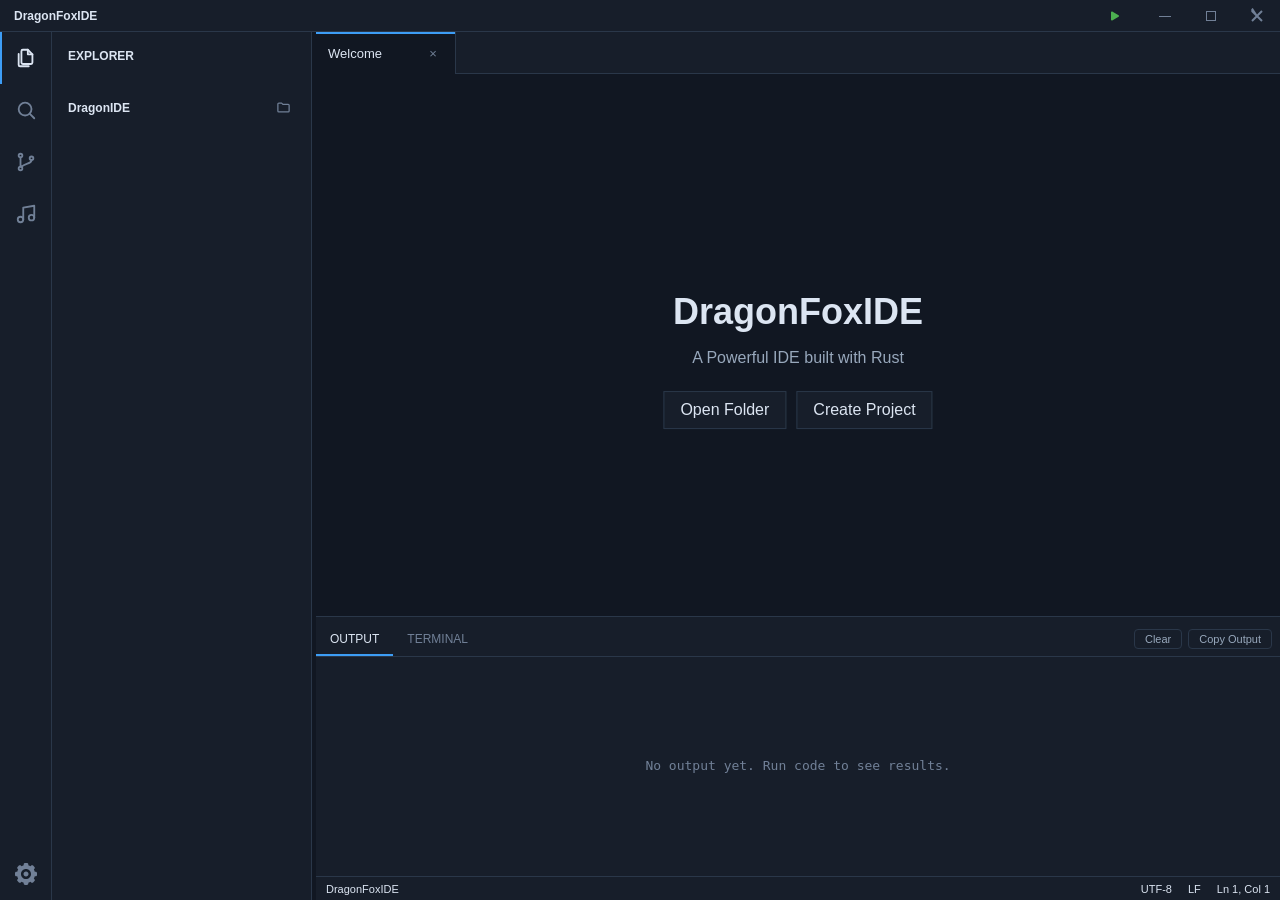
==== commit 2fea39f7: "feat: add music panel with radio stations by vibe" ====
--- a/DragonFoxxDE/web/index.html
+++ b/DragonFoxxDE/web/index.html
@@ -89,6 +89,14 @@
                 <span id="git-badge" class="activity-badge" style="display: none;"></span>
             </button>
 
+            <button class="activity-button" id="music-activity-btn" title="Music">
+                <svg width="22" height="22" viewBox="0 0 24 24" fill="none" stroke="currentColor" stroke-width="2" stroke-linecap="round" stroke-linejoin="round">
+                    <path d="M9 18V5l12-2v13" />
+                    <circle cx="6" cy="18" r="3" />
+                    <circle cx="18" cy="16" r="3" />
+                </svg>
+            </button>
+
             <div class="activity-spacer"></div>
 
             <button class="activity-button" id="settings-button" title="Settings"><img src="assets/icon/setting.svg"
@@ -172,6 +180,23 @@
                         <div id="git-changes-list"></div>
                     </div>
                 </div>
+            </div>
+
+            <div id="music-view" style="display: none;">
+                <div id="music-vibes"></div>
+
+                <div id="music-player">
+                    <div id="music-now">Pick a vibe, then a station</div>
+
+                    <div class="music-controls">
+                        <button id="music-play-btn" class="git-button primary">Play</button>
+                        <button id="music-next-btn" class="git-button">Next</button>
+                        <input type="range" id="music-volume" min="0" max="100" value="50">
+                    </div>
+                </div>
+
+                <div id="music-stations"></div>
+                <audio id="music-audio"></audio>
             </div>
         </aside>
 
@@ -511,6 +536,7 @@
     <script src="js/search.js"></script>
     <script src="js/quick-open.js"></script>
     <script src="js/source-control.js"></script>
+    <script src="js/music.js"></script>
     <script src="js/terminal.js"></script>
     <script src="js/panel-resize.js"></script>
     <script src="js/layout.js"></script>
--- a/DragonFoxxDE/web/css/main.css
+++ b/DragonFoxxDE/web/css/main.css
@@ -1256,6 +1256,7 @@
     color: var(--text-muted);
     white-space: pre-wrap;
     word-break: break-word;
+    animation: git-fade-in 0.2s ease-out; /* plays each time a message appears */
 }
 
 .git-note:empty {
@@ -1302,6 +1303,7 @@
     border-radius: 4px;
     cursor: pointer;
     white-space: nowrap;
+    transition: background 0.12s ease;
 }
 
 
@@ -1309,8 +1311,17 @@
     background: var(--accent-hover);
 }
 
+/* a long name used to push the + button and status letter out of the sidebar */
 .git-file-name {
-    color: var(--text-primary);
+    min-width: 0;
+    overflow: hidden;
+    text-overflow: ellipsis;
+    color: var(--text-primary);
+}
+
+.git-file .tab-icon,
+.git-file .git-icon-btn,
+.git-status {
     flex-shrink: 0;
 }
 
@@ -1352,4 +1363,108 @@
 .git-status-D,
 .git-status-conflict {
     color: #e06c75;
+}
+
+@keyframes git-fade-in {
+    from {
+        opacity: 0;
+        transform: translateY(-3px);
+    }
+}
+
+@keyframes git-spin {
+    to {
+        transform: rotate(360deg);
+    }
+}
+
+/* the delay keeps quick actions (stage, unstage) from flickering; push and pull spin the icon */
+#git-view.busy #git-refresh-btn {
+    animation: git-spin 0.8s linear 0.25s infinite;
+}
+
+@media (prefers-reduced-motion: reduce) {
+    .git-note,
+    #git-view.busy #git-refresh-btn {
+        animation: none;
+    }
+}
+
+/* music */
+#music-view {
+    flex-direction: column;
+    gap: 10px;
+    padding: 10px;
+    height: 100%;
+    overflow: hidden;
+}
+
+#music-vibes {
+    display: flex;
+    flex-wrap: wrap;
+    gap: 6px;
+}
+
+.music-vibe {
+    padding: 4px 10px;
+    border: 1px solid var(--border);
+    background: var(--bg-tertiary);
+    color: var(--text-secondary);
+    cursor: pointer;
+}
+
+.music-vibe.active {
+    background: var(--accent-blue);
+    color: #fff;
+    border-color: var(--accent-blue);
+}
+
+#music-now {
+    color: var(--text-primary);
+    font-size: 13px;
+    margin-bottom: 6px;
+    overflow: hidden;
+    white-space: nowrap;
+    text-overflow: ellipsis;
+}
+
+.music-controls {
+    display: flex;
+    gap: 6px;
+    align-items: center;
+}
+
+#music-volume {
+    flex: 1;
+    min-width: 0;
+}
+
+#music-stations {
+    flex: 1;
+    overflow-y: auto;
+}
+
+.music-station {
+    padding: 5px 8px;
+    font-size: 13px;
+    color: var(--text-secondary);
+    border-radius: 4px;
+    cursor: pointer;
+    white-space: nowrap;
+    overflow: hidden;
+    text-overflow: ellipsis;
+}
+
+.music-station:hover {
+    background: var(--accent-hover);
+}
+
+.music-station.playing {
+    color: var(--accent-blue);
+    font-weight: 600;
+}
+
+.music-hint {
+    color: var(--text-muted);
+    font-size: 13px;
 }
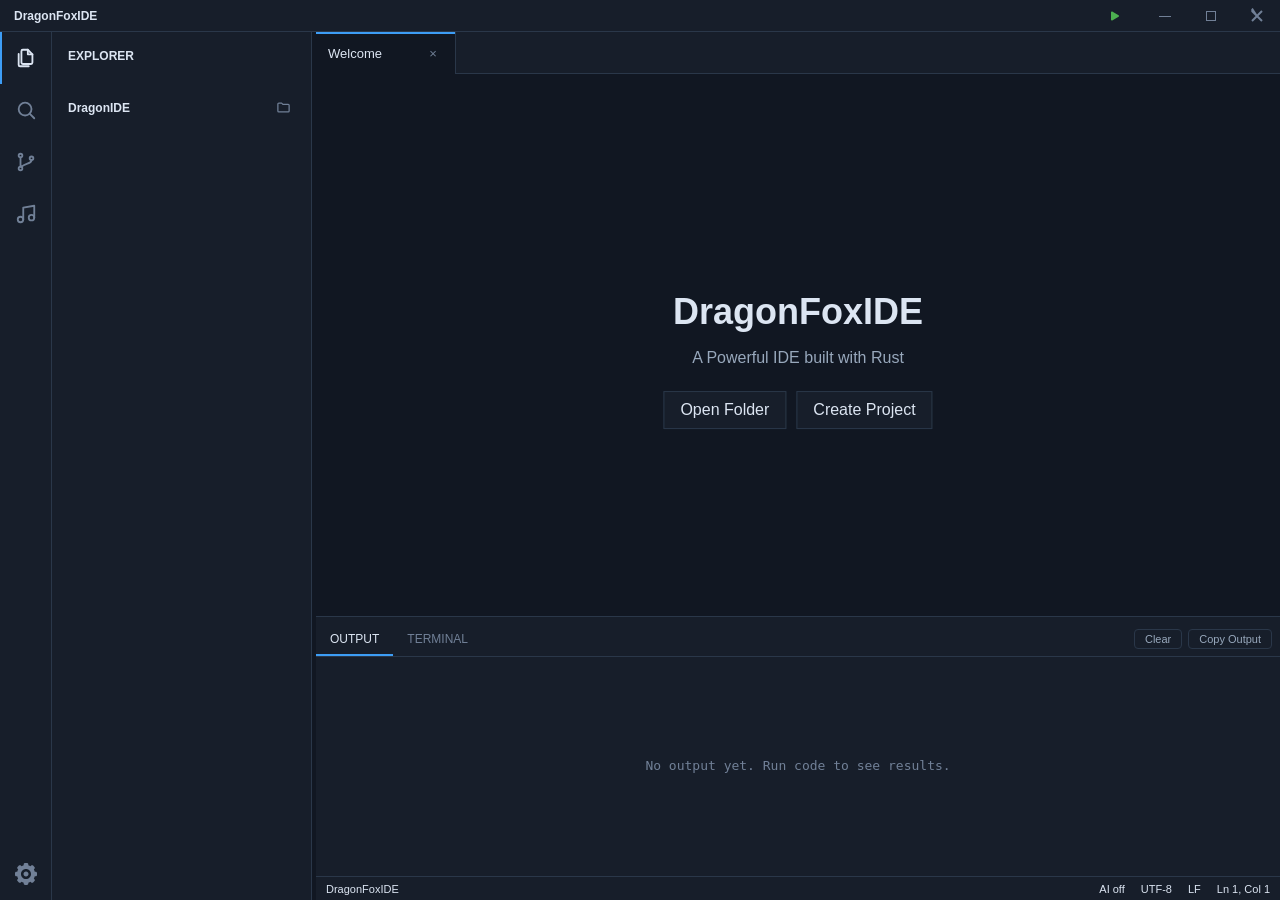
==== commit 99f027e8: "feat: AI autocomplete with ghost text, Tab to accept" ====
--- a/DragonFoxxDE/web/index.html
+++ b/DragonFoxxDE/web/index.html
@@ -239,6 +239,7 @@
                             autocapitalize="off"></textarea>
 
                         <pre id="code-highlight"><code id="code-highlight-inner"></code></pre>
+                        <pre id="code-ghost" aria-hidden="true"></pre>
                     </div>
                 </div>
 
@@ -299,6 +300,7 @@
                     <span>DragonFoxIDE</span>
                 </div>
                 <div id="status-right">
+                    <span id="ai-status"></span>
                     <span>UTF-8</span>
                     <span>LF</span>
                     <span id="cursor-position">Ln 1, Col 1</span>
@@ -392,6 +394,15 @@
                     </div>
 
                     <div class="settings-section">
+                        <label class="settings-label">
+                            <input type="checkbox" id="ai-enabled-toggle" checked>
+                            <span data-i18n="aiComplete">AI Autocomplete</span>
+                        </label>
+
+                        <input type="password" id="ai-key-input" placeholder="API key (sk-...)" autocomplete="off" spellcheck="false">
+                    </div>
+
+                    <div class="settings-section">
                         <label class="settings-label" data-i18n="language">Language</label>
 
                         <div class="settings-options">
@@ -542,6 +553,7 @@
     <script src="js/layout.js"></script>
     <script src="js/image-preview.js"></script>
     <script src="js/file-icons.js"></script>
+    <script src="js/ai-complete.js"></script>
     <script src="js/main.js"></script>
     <script src="js/titlebar.js"></script>
 </body>
--- a/DragonFoxxDE/web/css/main.css
+++ b/DragonFoxxDE/web/css/main.css
@@ -475,7 +475,8 @@
 }
 
 #code-editor,
-#code-highlight {
+#code-highlight,
+#code-ghost {
     position: absolute;
     top: 0;
     left: 0;
@@ -1467,4 +1468,33 @@
 .music-hint {
     color: var(--text-muted);
     font-size: 13px;
+}
+
+/* ai autocomplete */
+#code-ghost {
+    color: transparent;
+    background: transparent !important;
+    pointer-events: none;
+    overflow: hidden;
+    z-index: 1;
+}
+
+.ghost-text {
+    color: var(--text-muted);
+    opacity: 0.8;
+}
+
+#ai-key-input {
+    width: 100%;
+    margin-top: 8px;
+    padding: 6px 8px;
+    border: 1px solid var(--border);
+    border-radius: 4px;
+    background: var(--bg-primary);
+    color: var(--text-primary);
+    outline: none;
+}
+
+#ai-key-input:focus {
+    border-color: var(--accent-blue);
 }
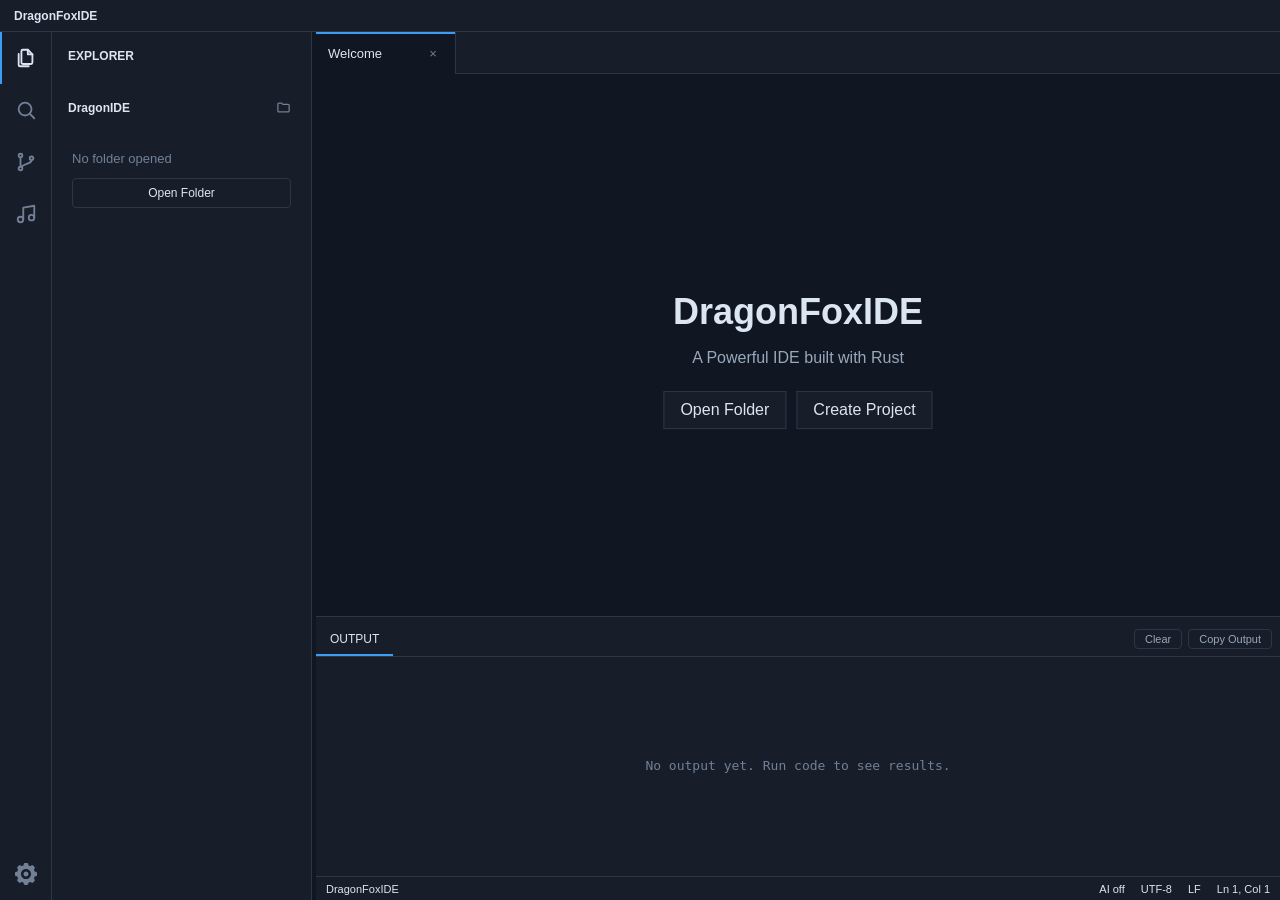
==== commit fe2a6272: "feat: remote access phase 1nnnn, code from a phone over WiFi" ====
--- a/DragonFoxxDE/web/index.html
+++ b/DragonFoxxDE/web/index.html
@@ -402,6 +402,19 @@
                         <input type="password" id="ai-key-input" placeholder="API key (sk-...)" autocomplete="off" spellcheck="false">
                     </div>
 
+                    <div class="settings-section" id="remote-section">
+                        <label class="settings-label">Remote Access (phone)</label>
+                        <p class="remote-hint">Code from your phone on the same WiFi. Everthing stays on this computer.</p>
+
+                        <button id="remote-start-btn" class="git-button primary">Start</button>
+                        <button id="remote-stop-btn" class="git-button" style="display: none;">Stop</button>
+
+                        <div id="remote-info" style="display: none;">
+                            <div id="remote-qr"></div>
+                            <input type="text" id="remote-url" readonly>
+                        </div>
+                    </div>
+
                     <div class="settings-section">
                         <label class="settings-label" data-i18n="language">Language</label>
 
@@ -522,19 +535,23 @@
         </div>
     </div>
 
-
-
     <div id="file-context-menu" class="context-menu hidden">
         <div class="menu-item" id="ctx-new-file" data-i18n="newFile">New File</div>
         <div class="menu-item" id="ctx-new-folder" data-i18n="newFolder">New Folder</div>
         <div class="menu-separator"></div>
-        <div class="menu-item" id="ctx-rename" data-i18n="rename">Rename</div>
-        <div class="menu-item" id="ctx-delete" data-i18n="delete">Delete</div>
-        <div class="menu-separator"></div>
-        <div class="menu-item" id="ctx-copy-path" data-i18n="copyPath">Copy Path</div>
+        <div class="menu-item entry-only" id="ctx-cut">Cut</div>
+        <div class="menu-item entry-only" id="ctx-copy">Copy</div>
+        <div class="menu-item" id="ctx-paste">Paste</div>
+        <div class="menu-separator entry-only"></div>
+        <div class="menu-item entry-only" id="ctx-rename" data-i18n="rename">Rename</div>
+        <div class="menu-item entry-only" id="ctx-delete" data-i18n="delete">Delete</div>
+        <div class="menu-separator entry-only"></div>
+        <div class="menu-item entry-only" id="ctx-copy-path" data-i18n="copyPath">Copy Path</div>
+        <div class="menu-item entry-only" id="ctx-copy-relative-path">Copy Relative Path</div>
     </div>
 
 
+    <script src="js/remote.js"></script>
     <script src="lib/highlight.min.js"></script>
     <script src="js/i18n.js"></script>
     <script src="js/settings.js"></script>
--- a/DragonFoxxDE/web/css/main.css
+++ b/DragonFoxxDE/web/css/main.css
@@ -113,9 +113,20 @@
 }
 
 #file-explorer {
+    flex: 1;
     padding: 8px;
     min-height: 0;
     overflow: auto;
+}
+
+/* right-click on empty explorer space: only new file, new folder, paste */
+.context-menu.root-menu .entry-only {
+    display: none;
+}
+
+.context-menu .menu-item.disabled {
+    opacity: 0.4;
+    pointer-events: none;
 }
 
 .explorer-section {
@@ -1497,4 +1508,39 @@
 
 #ai-key-input:focus {
     border-color: var(--accent-blue);
+}
+
+/* remote access */
+.remote-hint {
+    margin: 4px 0 8px;
+    font-size: 12px;
+    color: var(--text-secondary);
+}
+
+#remote-qr svg {
+    display: block;
+    width: 180px;
+    height: 180px;
+    margin: 10px 0;
+    border-radius: 6px;
+}
+
+#remote-url {
+    width: 100%;
+    padding: 6px 8px;
+    border: 1px solid var(--border);
+    border-radius: 4px;
+    background: var(--bg-primary);
+    color: var(--text-primary);
+    font-size: 12px;
+}
+
+/* on the phone: no window buttons, no remote settings, and no Run or terminal yet */
+.remote #minimize-btn,
+.remote #maximize-btn,
+.remote #close-btn,
+.remote #run-btn,
+.remote #remote-section,
+.remote .panel-tab[data-panel="terminal"] {
+    display: none;
 }
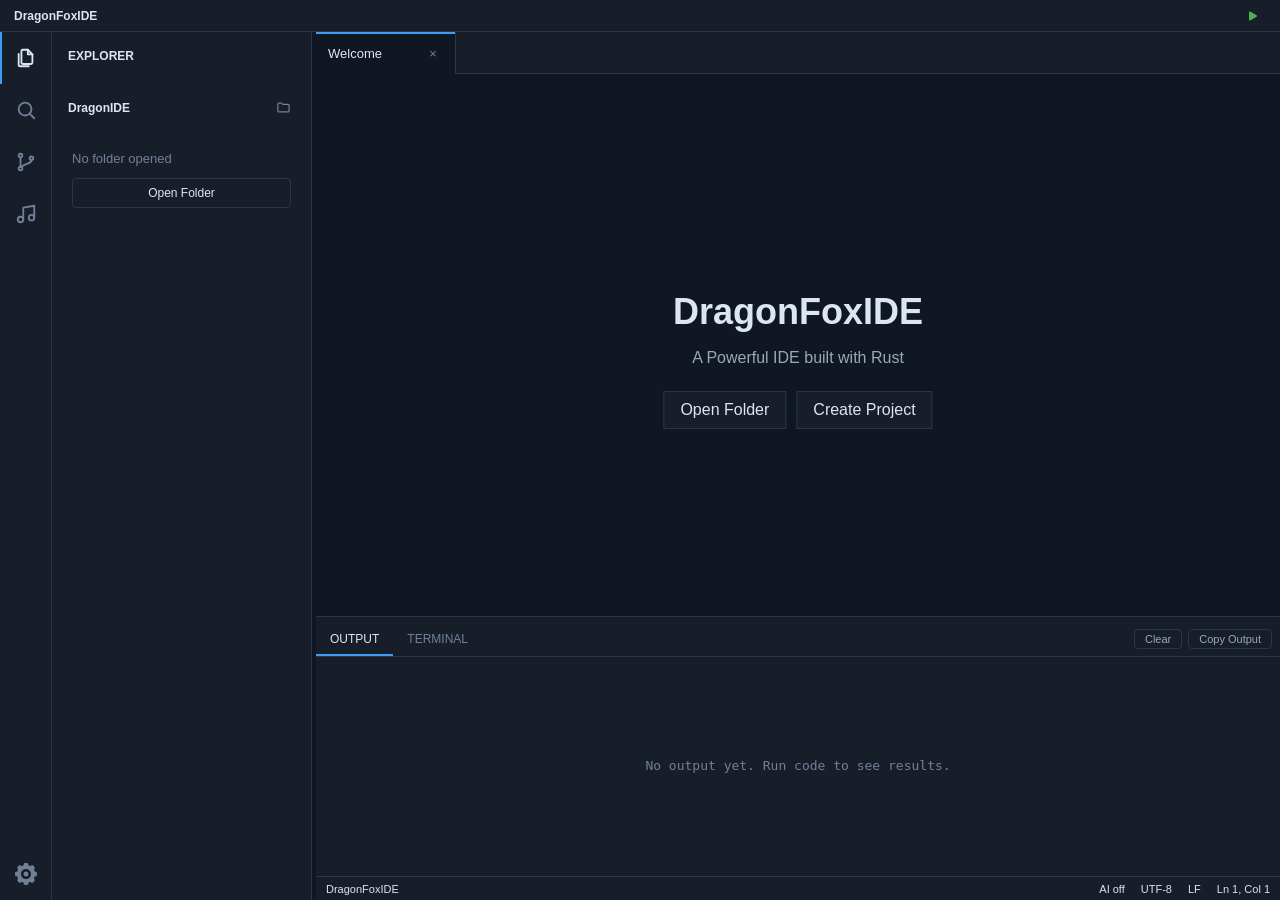
==== commit 188eb640: "feat: run code and terminal from the phone" ====
--- a/DragonFoxxDE/web/index.html
+++ b/DragonFoxxDE/web/index.html
@@ -406,6 +406,12 @@
                         <label class="settings-label">Remote Access (phone)</label>
                         <p class="remote-hint">Code from your phone on the same WiFi. Everthing stays on this computer.</p>
 
+                        <label class="settings-label remote-allow">
+                            <input type="checkbox" id="remote-allow-run">
+                            <span>Allow run Code and Terminal from the phone</span>
+                        </label>
+                        <p class="remote-hint remote-warning">⚠ The phone can then run any command on this computer.</p>
+
                         <button id="remote-start-btn" class="git-button primary">Start</button>
                         <button id="remote-stop-btn" class="git-button" style="display: none;">Stop</button>
 
--- a/DragonFoxxDE/web/css/main.css
+++ b/DragonFoxxDE/web/css/main.css
@@ -1539,8 +1539,10 @@
 .remote #minimize-btn,
 .remote #maximize-btn,
 .remote #close-btn,
-.remote #run-btn,
-.remote #remote-section,
-.remote .panel-tab[data-panel="terminal"] {
+.remote #remote-section {
     display: none;
+}
+
+.remote-warning {
+    color: #e5c07b;
 }
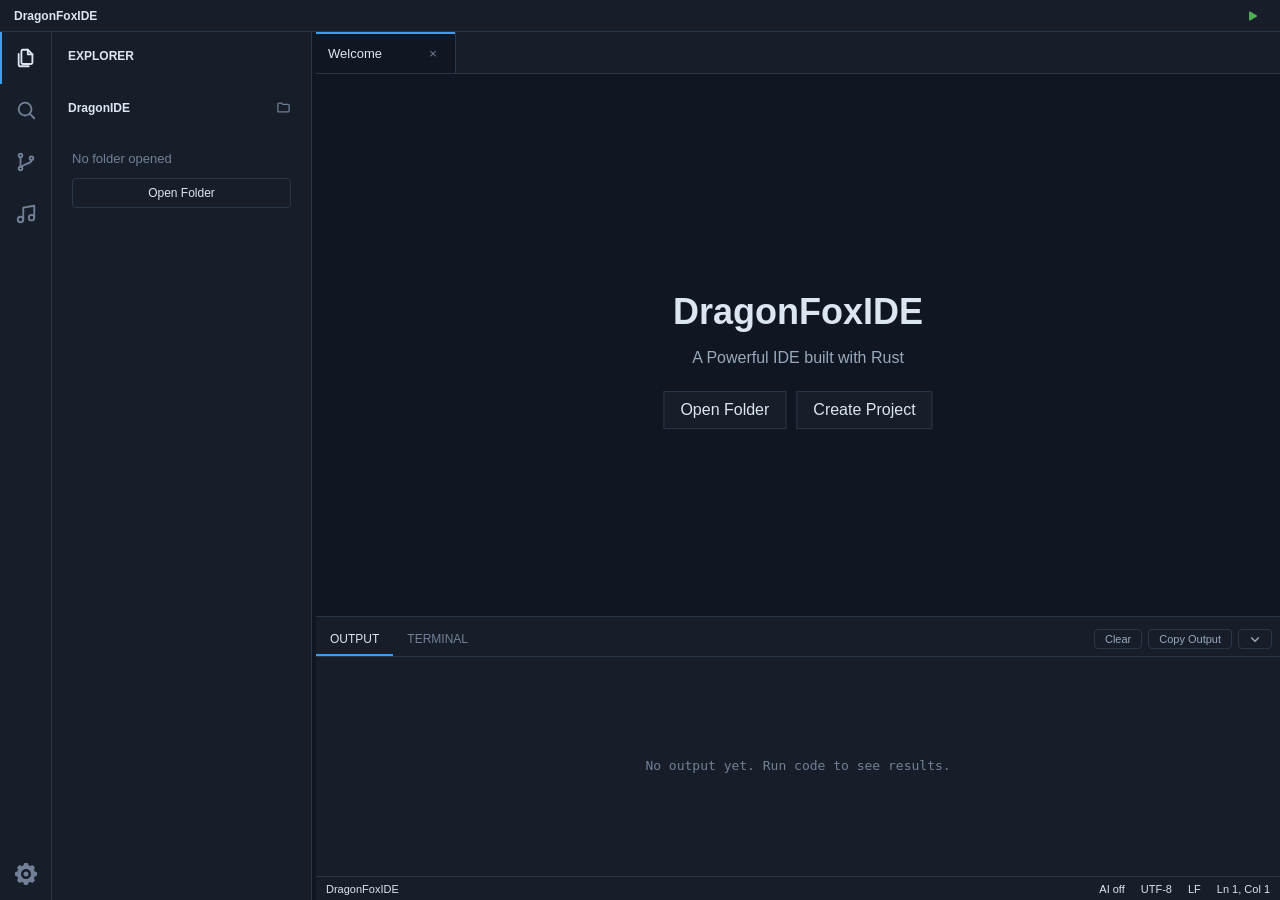
==== commit 15d10489: "feat: phone buttons for Tab, Find and Save, plus a foldable bottom panel" ====
--- a/DragonFoxxDE/web/index.html
+++ b/DragonFoxxDE/web/index.html
@@ -3,7 +3,9 @@
 
 <head>
     <meta charset="UTF-8">
-    <meta name="viewport" content="width=device-width, initial-scale=1.0">
+    <!-- resizes-content: the on-screen keyboard shrinks the page, so the editor stays above it -->
+    <meta name="viewport" content="width=device-width, initial-scale=1.0, interactive-widget=resizes-content">
+    <meta name="theme-color" content="#191b22">
     <title>DragonFoxIDE</title>
 
     <link rel="stylesheet" href="css/main.css">
@@ -274,6 +276,11 @@
                         <button id="clear-output-btn" class="panel-action-btn" data-i18n="clear">Clear</button>
                         <button id="copy-output-btn" class="panel-action-btn" data-i18n="copyOutput">Copy
                             Output</button>
+                        <button id="panel-fold-btn" class="panel-action-btn" title="Hide or show the panel"
+                            aria-label="Hide or show the panel" aria-expanded="true">
+                            <svg width="12" height="12" viewBox="0 0 16 16"><path fill="none" stroke="currentColor"
+                                    stroke-width="2" d="M3 6l5 5 5-5" /></svg>
+                        </button>
                     </div>
                 </div>
 
@@ -399,7 +406,22 @@
                             <span data-i18n="aiComplete">AI Autocomplete</span>
                         </label>
 
-                        <input type="password" id="ai-key-input" placeholder="API key (sk-...)" autocomplete="off" spellcheck="false">
+                        <select id="ai-provider" class="ai-field">
+                            <option value="dragon">DragonIDE AI (Qwen)</option>
+                            <option value="openai">OpenAI (ChatGPT)</option>
+                            <option value="gemini">Google Gemini (AI Studio)</option>
+                            <option value="anthropic">Anthropic (Claude)</option>
+                            <option value="openrouter">OpenRouter</option>
+                            <option value="groq">Groq</option>
+                            <option value="deepseek">DeepSeek</option>
+                            <option value="mistral">Mistral (Codestral)</option>
+                            <option value="custom">Other (OpenAI-compatible, Ollama...)</option>
+                        </select>
+                        <input type="password" id="ai-key-input" class="ai-field" placeholder="API key" autocomplete="off" spellcheck="false">
+                        <input type="text" id="ai-model-input" class="ai-field" autocomplete="off" spellcheck="false">
+                        <input type="text" id="ai-url-input" class="ai-field" autocomplete="off" spellcheck="false">
+                        <button id="ai-done-btn" class="git-button primary">Done</button>
+                        <p id="ai-test-result" class="remote-hint" aria-live="polite"></p>
                     </div>
 
                     <div class="settings-section" id="remote-section">
--- a/DragonFoxxDE/web/css/main.css
+++ b/DragonFoxxDE/web/css/main.css
@@ -1,5 +1,6 @@
 * {
     box-sizing: border-box;
+    -webkit-tap-highlight-color: transparent; /* no blue flash on taps, buttons have their own press effect */
 }
 
 html,
@@ -70,6 +71,7 @@
     align-items: center;
     justify-content: center;
     padding: 0;
+    transition: color 0.18s ease, box-shadow 0.2s ease, transform 0.18s ease;
 }
 
 .activity-button img,
@@ -184,13 +186,22 @@
 
 #tabs {
     height: 42px;
-    display: flex;
+    flex-shrink: 0;
+    display: flex;
+    overflow-x: auto; /* many tabs scroll instead of being cut off */
+    overflow-y: hidden;
+    scrollbar-width: none;
     background: var(--bg-secondary);
     border-bottom: 1px solid var(--border);
 }
 
+#tabs::-webkit-scrollbar {
+    display: none;
+}
+
 .tab {
     min-width: 140px;
+    flex-shrink: 0;
     height: 42px;
     display: flex;
     align-items: center;
@@ -201,7 +212,7 @@
     font-size: 13px;
     color: var(--text-secondary);
     cursor: pointer;
-    transition: background-color 0.18s ease, border-color 0.18s ease, color 0.18s ease;
+    transition: background-color 0.18s ease, border-color 0.18s ease, color 0.18s ease, box-shadow 0.2s ease;
 }
 
 .tab:hover {
@@ -303,7 +314,7 @@
     color: var(--text-muted);
     cursor: pointer;
     font-size: 12px;
-    transition: background-color 0.18s ease, color 0.18s ease;
+    transition: background-color 0.18s ease, color 0.18s ease, box-shadow 0.2s ease;
 }
 
 .panel-tab:hover {
@@ -808,6 +819,7 @@
     height: 4px;
     flex-shrink: 0;
     cursor: ns-resize;
+    touch-action: none; /* a finger drags it instead of scrolling the page */
     background: transparent;
     transition: background 0.15s ease;
 }
@@ -1029,6 +1041,7 @@
     width: 4px;
     flex-shrink: 0;
     cursor: ew-resize;
+    touch-action: none;
     background: transparent;
     transition: background 0.15s ease;
 }
@@ -1395,13 +1408,6 @@
     animation: git-spin 0.8s linear 0.25s infinite;
 }
 
-@media (prefers-reduced-motion: reduce) {
-    .git-note,
-    #git-view.busy #git-refresh-btn {
-        animation: none;
-    }
-}
-
 /* music */
 #music-view {
     flex-direction: column;
@@ -1495,7 +1501,7 @@
     opacity: 0.8;
 }
 
-#ai-key-input {
+.ai-field {
     width: 100%;
     margin-top: 8px;
     padding: 6px 8px;
@@ -1506,8 +1512,16 @@
     outline: none;
 }
 
-#ai-key-input:focus {
+.ai-field:focus {
     border-color: var(--accent-blue);
+}
+
+#ai-done-btn {
+    margin-top: 8px;
+}
+
+#ai-test-result {
+    overflow-wrap: anywhere;
 }
 
 /* remote access */
@@ -1545,4 +1559,246 @@
 
 .remote-warning {
     color: #e5c07b;
+}
+
+/* folded bottom panel: only its tabs stay */
+#bottom-panel.collapsed {
+    height: auto !important;
+}
+
+#bottom-panel.collapsed #panel-content {
+    display: none;
+}
+
+#panel-fold-btn svg {
+    display: block;
+    transition: transform 0.25s ease;
+}
+
+#bottom-panel.collapsed #panel-fold-btn svg {
+    transform: rotate(180deg);
+}
+
+/* animations: views, menus and dialogs ease in each time they are shown */
+@keyframes fade-in {
+    from {
+        opacity: 0;
+    }
+}
+
+@keyframes rise-in {
+    from {
+        opacity: 0;
+        transform: translateY(6px);
+    }
+}
+
+@keyframes pop-in {
+    from {
+        opacity: 0;
+        transform: scale(0.96);
+    }
+}
+
+/* for things centered with translate(-50%, -50%) */
+@keyframes center-in {
+    from {
+        opacity: 0;
+        transform: translate(-50%, calc(-50% + 12px));
+    }
+}
+
+#file-explorer,
+#search-view,
+#git-view,
+#music-view,
+#output-content,
+#terminal-content,
+#image-preview,
+.search-file-group {
+    animation: rise-in 0.2s ease-out;
+}
+
+.welcome {
+    animation: center-in 0.45s cubic-bezier(0.2, 0.8, 0.2, 1);
+}
+
+.context-menu {
+    transform-origin: top left;
+    animation: pop-in 0.12s ease-out;
+}
+
+.git-button:active:not(:disabled),
+.welcome-actions button:active,
+.explorer-header-btn:active,
+.panel-action-btn:active,
+.activity-button:active,
+.music-vibe:active {
+    transform: scale(0.94);
+}
+
+/* phone and tablet layout: any small screen (remote, narrow window, mobile app) */
+.titlebar-button.phone-btn,
+#phone-backdrop {
+    display: none;
+}
+
+@media (max-width: 480px) {
+    #app-title {
+        display: none; /* room for the buttons, the file name is in the middle */
+    }
+}
+
+@media (max-width: 900px) {
+
+    body {
+        height: 100dvh;
+    }
+
+    #app {
+        height: calc(100dvh - 32px);
+    }
+
+    /* buttons keep their full tap size, the file name in the middle gives way */
+    #titlebar-content {
+        grid-template-columns: auto minmax(0, 1fr) auto;
+    }
+
+    .titlebar-button {
+        flex-shrink: 0;
+    }
+
+    .titlebar-button.phone-btn {
+        display: grid;
+        place-items: center;
+        width: 40px;
+    }
+
+    #run-btn {
+        width: 40px;
+    }
+
+    #titlebar-left {
+        padding-left: 0;
+    }
+
+    #activity-bar,
+    #sidebar {
+        position: fixed;
+        top: 32px;
+        bottom: 0;
+        z-index: 1000;
+        transform: translateX(calc(-100% - 52px));
+        transition: transform 0.25s cubic-bezier(0.2, 0.8, 0.2, 1), box-shadow 0.25s ease;
+    }
+
+    #activity-bar {
+        left: 0;
+    }
+
+    #sidebar {
+        left: 52px;
+        width: min(80vw, 300px) !important;
+        display: flex !important;
+    }
+
+    .menu-open #activity-bar,
+    .menu-open #sidebar {
+        transform: none;
+    }
+
+    .menu-open #sidebar {
+        box-shadow: 12px 0 32px rgba(0, 0, 0, 0.35);
+    }
+
+    .menu-open #phone-backdrop {
+        display: block;
+        position: fixed;
+        inset: 32px 0 0 0;
+        z-index: 999;
+        background: rgba(0, 0, 0, 0.45);
+        animation: fade-in 0.25s ease-out;
+    }
+
+    #sidebar-resizer,
+    #panel-resizer {
+        display: none;
+    }
+
+    .tab {
+        min-width: auto;
+    }
+
+    #line-numbers {
+        width: 40px;
+    }
+
+    #bottom-panel {
+        height: 35dvh !important; /* ignore the height saved on a big screen */
+    }
+
+    #status-left,
+    #status-right > span:not(#cursor-position):not(#saved-indicator):not(#saving-indicator) {
+        display: none;
+    }
+
+    #status-bar {
+        justify-content: flex-end;
+    }
+
+    .remote .welcome-actions {
+        display: none; /* the phone can't open folders */
+    }
+}
+
+/* touch screens (phones, tablets): bigger tap targets, no hover-only buttons */
+@media (pointer: coarse) {
+    .file-entry,
+    .git-file,
+    .search-result,
+    .music-station {
+        min-height: 38px;
+        font-size: 15px;
+    }
+
+    .context-menu .menu-item {
+        min-height: 40px;
+        font-size: 15px;
+    }
+
+    .tab-close {
+        opacity: 1;
+    }
+
+    .git-file .git-icon-btn {
+        visibility: visible;
+    }
+
+    /* the 4px resize handles get a finger-sized invisible grip */
+    #sidebar-resizer,
+    #panel-resizer {
+        position: relative;
+    }
+
+    #sidebar-resizer::after,
+    #panel-resizer::after {
+        content: "";
+        position: absolute;
+        inset: 0 -10px;
+        z-index: 5;
+    }
+
+    #panel-resizer::after {
+        inset: -10px 0;
+    }
+}
+
+@media (prefers-reduced-motion: reduce) {
+    *,
+    *::before,
+    *::after {
+        animation-duration: 0.01ms !important;
+        animation-iteration-count: 1 !important;
+        transition-duration: 0.01ms !important;
+    }
 }
--- a/DragonFoxxDE/web/css/settings.css
+++ b/DragonFoxxDE/web/css/settings.css
@@ -25,13 +25,8 @@
     }
 }
 
-@media (prefers-reduced-motion: reduce) {
-    .modal-content {
-        animation: none;
-    }
-}
-
 .modal-backdrop {
+    animation: fade-in 0.16s ease-out;
     position: absolute;
     top: 0;
     left: 0;
@@ -535,8 +530,9 @@
     border-radius: 8px;
     padding: 24px;
     z-index: 2000;
-    min-width: 350px;
+    min-width: min(350px, calc(100vw - 32px)); /* fits on a phone */
     box-shadow: 0 20px 60px rgba(0, 0, 0, 0.5);
+    animation: center-in 0.2s ease-out;
 }
 
 .unsaved-dialog h3 {
